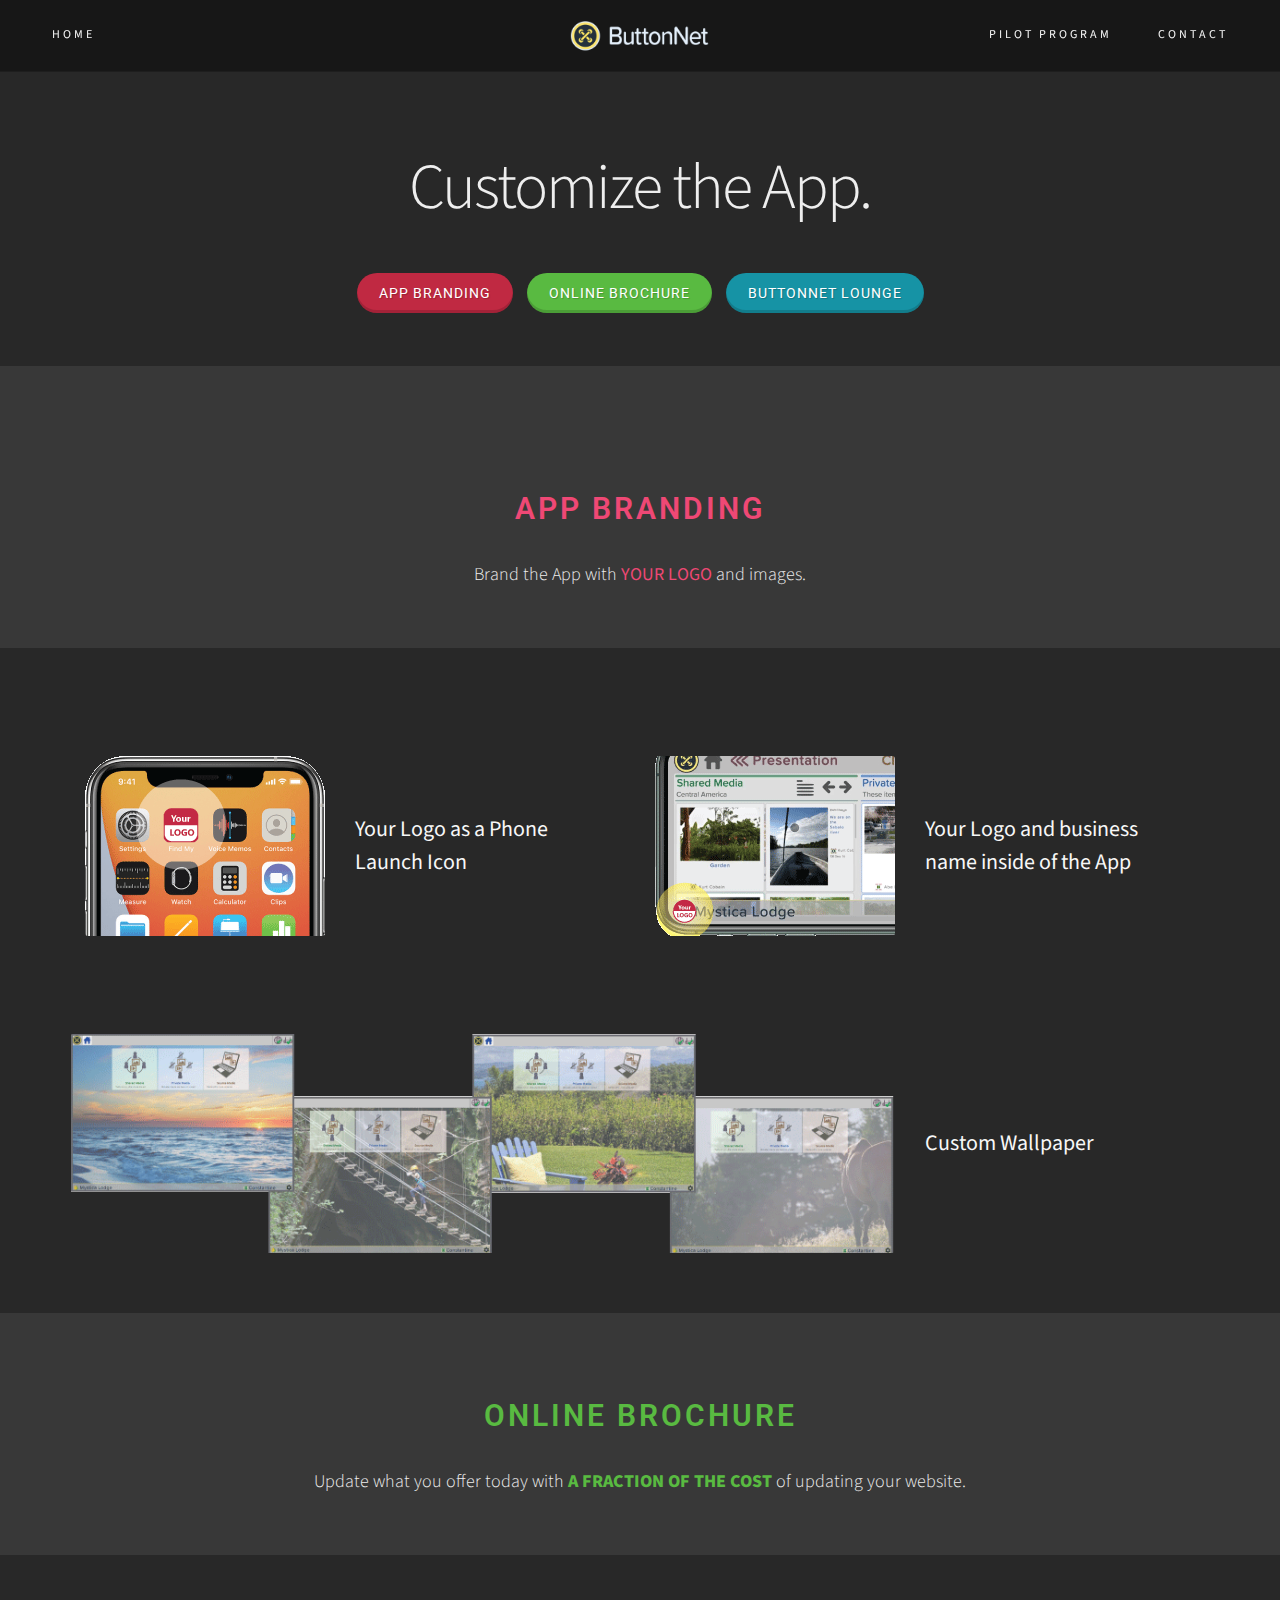
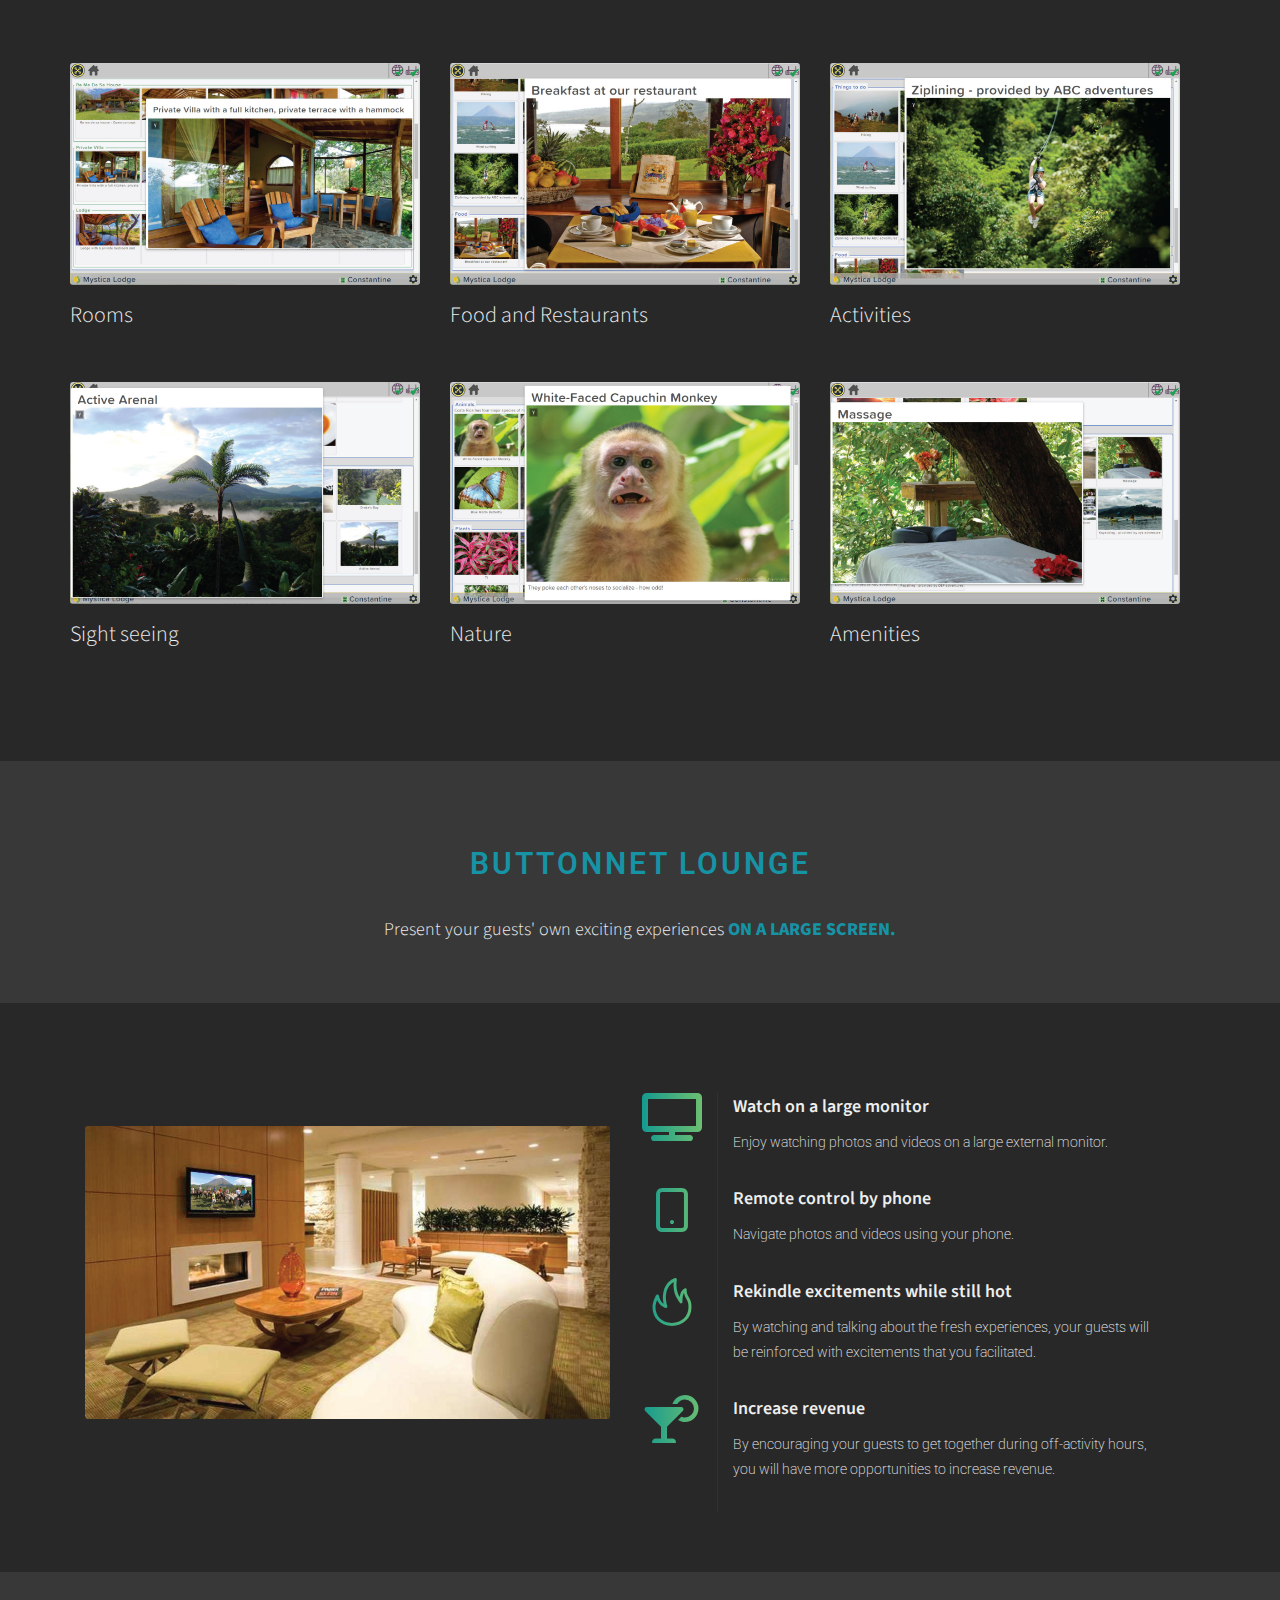
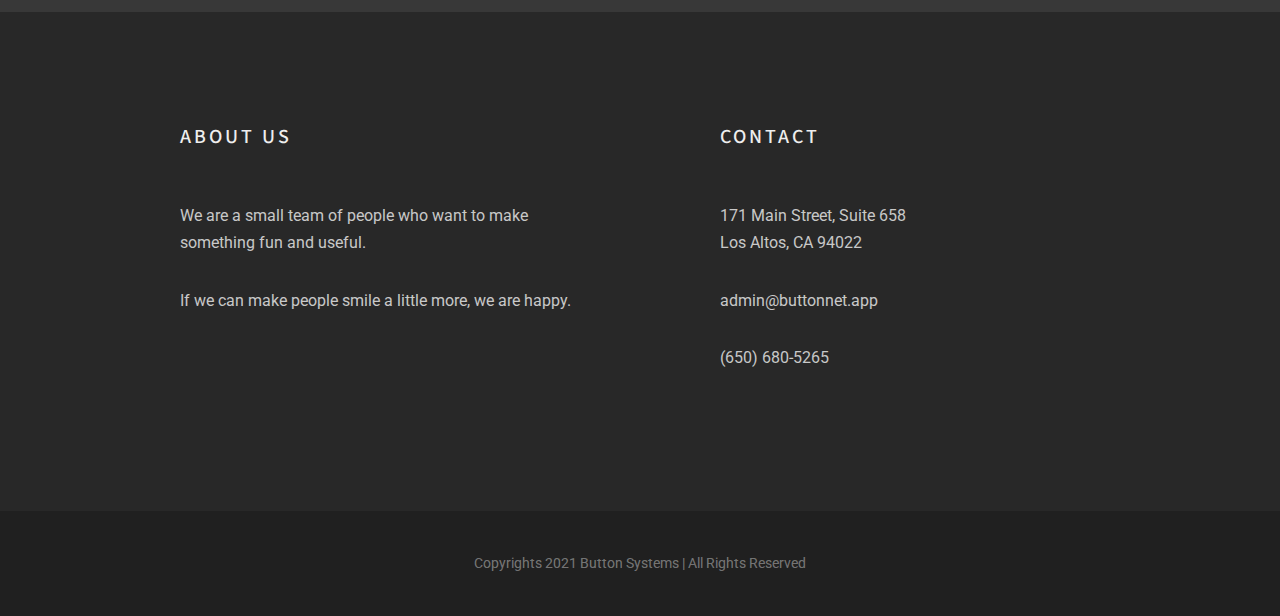
==== custom-app.html @ a9833adb "Facility features" ====
<!DOCTYPE html>
<html dir="ltr" lang="en-US">
<head>

	<meta http-equiv="content-type" content="text/html; charset=utf-8" />
	<meta name="author" content="SemiColonWeb" />

	<!-- Stylesheets
	============================================= -->
	<link href="https://fonts.googleapis.com/css?family=Source+Sans+Pro:300,400,600,700|Roboto:300,400,500,700|Playfair+Display:400,400i,700,700i,900&display=swap" rel="stylesheet" type="text/css" />
	<link rel="stylesheet" href="css/bootstrap.css" type="text/css" />
	<link rel="stylesheet" href="style.css" type="text/css" />
	<link rel="stylesheet" href="css/swiper.css" type="text/css" />

	<!-- One Page Module Specific Stylesheet -->
	<link rel="stylesheet" href="one-page/onepage.css" type="text/css" />
	<!-- / -->

	<link rel="stylesheet" href="css/dark.css" type="text/css" />
	<link rel="stylesheet" href="css/font-icons.css" type="text/css" />
	<link rel="stylesheet" href="one-page/css/et-line.css" type="text/css" />
	<link rel="stylesheet" href="css/animate.css" type="text/css" />
	<link rel="stylesheet" href="css/magnific-popup.css" type="text/css" />

	<link rel="stylesheet" href="css/font-icons.css" type="text/css" />

	<link rel="stylesheet" href="one-page/css/fonts.css" type="text/css" />

	<link rel="stylesheet" href="css/custom.css" type="text/css" />
	<meta name="viewport" content="width=device-width, initial-scale=1" />

	<!-- Document Title
	============================================= -->
	<title>ButtonNet</title>

	<style>
		.play-icon {
			position: relative;
			display: block;
			font-size: 28px;
			width: 60px;
			height: 60px;
			line-height: 62px;
			left: 50%;
			margin-left: -30px;
			border-radius: 50%;
			color: #267DF4 !important;
			background-color: #FFF;
			-webkit-transition: transform .3s ease;
			-o-transition: transform .3s ease;
			transition: transform .3s ease;
		}

		.play-icon i {
			position: relative;
			left: 4px;
		}

		.play-icon:hover {
			-webkit-transform: scale(1.15);
			-ms-transform: scale(1.15);
			-o-transform: scale(1.15);
			transform: scale(1.15);
		}

		body.device-xl .onepage-outdoor-negetive,
		body.device-lg .onepage-outdoor-negetive { margin-top: -300px; }

		@media (min-width: 768px) {
			.text-overlay-title h3 {
				font-size: 22px;
				letter-spacing: 1px;
				font-weight: 600;
			}
		}
	</style>

</head>

<body class="stretched dark">

	<!-- Document Wrapper
	============================================= -->
	<div id="wrapper" class="clearfix">

		<!-- Header
		============================================= -->
		<header id="header" class="full-header transparent-header dark header-size-custom" data-sticky-shrink="false" data-sticky-offset="full" data-sticky-offset-negative="100">
			<div id="header-wrap">
				<div class="container">
					<div class="header-row justify-content-between">

						<!-- Logo
						============================================= -->
						<div id="logo" class="order-lg-2 col-auto px-0 mr-lg-0">
							<a href="#thetop" class="standard-logo" data-dark-logo="one-page/images/buttonflat-short-lite-wider-gap-70h.png"><img src="one-page/images/buttonflat-short-lite-wider-gap-70h.png"  alt="ButtonNet Logo"></a>
							<a href="#thetop" class="retina-logo" data-dark-logo="one-page/images/buttonflat-short-lite-wider-gap-70h.png"><img src="one-page/images/buttonflat-short-lite-wider-gap-70h.png" alt="ButtonNet Logo"></a>
						</div><!-- #logo end -->

						<div id="primary-menu-trigger">
							<svg class="svg-trigger" viewBox="0 0 100 100"><path d="m 30,33 h 40 c 3.722839,0 7.5,3.126468 7.5,8.578427 0,5.451959 -2.727029,8.421573 -7.5,8.421573 h -20"></path><path d="m 30,50 h 40"></path><path d="m 70,67 h -40 c 0,0 -7.5,-0.802118 -7.5,-8.365747 0,-7.563629 7.5,-8.634253 7.5,-8.634253 h 20"></path></svg>
						</div>

						<!-- Primary Navigation
						============================================= -->
						<nav class="primary-menu order-lg-1 col-lg-5 px-0" style="position:inherit;">

							<ul class="one-page-menu menu-container" data-easing="easeInOutExpo" data-speed="1250" data-offset="65">
								<li class="menu-item">
									<a href="./index.html" class="menu-link" data-href="#wrapper"><div>Home</div></a>
								</li>
	<!-- 							<li class="menu-item">
									<a href="#howitworks" class="menu-link" data-href="#section-about"><div>How it works</div></a>
								</li>
								<li class="menu-item">
									<a href="#userexperience" class="menu-link" data-href="#section-userexperience"><div>User Experience</div></a>
								</li> -->
							</ul>

						</nav>

						<nav class="primary-menu order-lg-3 col-lg-5 px-0" style="position:inherit;">

							<ul class="one-page-menu menu-container justify-content-lg-end" data-easing="easeInOutExpo" data-speed="1250" data-offset="65">
	<!-- 							<li class="menu-item">
									<a href="#features" class="menu-link" data-href="#section-services"><div>Features</div></a>
								</li>
								<li class="menu-item">
									<a href="#videos" class="menu-link" data-href="#section-videos"><div>Videos</div></a>
								</li> -->
								<li class="menu-item">
									<a href="./index.html#pilot" class="menu-link" data-href="#pilot"><div>Pilot Program</div></a>
								</li>							
								<li class="menu-item">
									<a href="#contact" class="menu-link" data-href="#footer"><div>Contact</div></a>
								</li>
							</ul>

						</nav><!-- #primary-menu end -->

					</div>
				</div>
			</div>
			<div class="header-wrap-clone"></div>
		</header><!-- #header end -->

		<!-- Slider
		============================================= -->
		<section id="slider" class="slider-element include-header h-auto">

			<div class="section dark m-0 border-0 pb-0 overflow-hidden">

				<div class="container clearfix">
					<div class="topmargin-lg d-none d-lg-block"></div>
					<div class="emphasis-title border-bottom-0 bottommargin-sm center">
						<h1 class="nott font-weight-light">Customize the App.</h1>
					</div>

					<div class="w-100 mb-5 text-center">
						<a href="#section-brand" class="button button-circle button-3d button-red font-weight-normal border-bottom-0 pulse infinite animated" data-class-xs="" data-class-sm="" data-class-md="button-large" data-class-lg="button-large" data-class-xl="button-large">App Branding</a>
						<a href="#section-brochure" class="button button-circle button-3d button-green font-weight-normal border-bottom-0 pulse infinite animated" data-class-xs="" data-class-sm="" data-class-md="button-large" data-class-lg="button-large" data-class-xl="button-large">Online Brochure</a>
						<a href="#section-lounge" class="button button-circle button-3d button-dirtygreen font-weight-normal border-bottom-0 " data-class-xs="" data-class-sm="" data-class-md="button-large" data-class-lg="button-large" data-class-xl="button-large">ButtonNet Lounge</a>

					</div>

					<div class="position-relative" data-height-xl="415" data-height-lg="342" data-height-md="262" data-height-sm="160" data-height-xs="102">
						<img src="one-page/images/priceless.png" style="position: absolute; top: 0; left: 0;" data-animate="fadeInUp" alt="Chrome">
<!-- 						<img src="one-page/images/ipad3.png" style="position: absolute; top: 0; left: 0;" data-animate="fadeInUp" data-delay="300" alt="iPad">
 -->						<img src="one-page/images/iphone.png" style="position: absolute; top: 0; left: 0;" data-animate="fadeInUp"  alt="iPhone">
							<img src="one-page/images/your-logo-on-iphone.png" style="position: absolute; top: 0; left: 0;" data-animate="fadeInUp" data-delay="400" alt="Your Logo">

					</div>
				</div>

			</div>

		</section><!-- #slider end -->

		<!-- Content
		============================================= -->
		<section id="content">
			<div class="content-wrap py-0">

				<div id="section-brand" class="center page-section">



				</div>



				<div id="section-brand2" class="page-section">

					<h2 class="text-center text-uppercase ls3 font-body" style="color:#EF4875">App Branding</h2>
					<h4 class="text-center font-weight-light ">Brand the App with <strong style="color:#EF4875">YOUR LOGO</strong> and images.</h4>
					
					<div class="section mb-0">
						<div class="container clearfix">

							<div class="row posts-md mt-5 col-mb-50 mb-0">

								<div class="entry col-md-6">
									<div class="grid-inner row align-items-center">
										<div class="col-lg-6">
											<div class="entry-image">
												<a href="#"><img src="one-page/images/custom/yourlogo-phone-icon.png" alt="Paris"></a>
											</div>
										</div>
										<div class="col-lg-6 mt-3 mt-lg-0">
											<!-- <span class="before-heading font-normal">Press &amp; Media</span> -->
											<div class="entry-title nott">
												<h3 class="font-weight-normal"><a href="#">Your Logo as a Phone Launch Icon</a></h3>
											</div>
<!-- 											<div class="entry-content">
												<a href="#" class="more-link">Read more <i class="icon-angle-right"></i></a>
											</div> -->
										</div>
									</div>
								</div>

								<div class="entry col-md-6">
									<div class="grid-inner row align-items-center">
										<div class="col-lg-6">
											<div class="entry-image">
												<a href="#"><img src="one-page/images/custom/your-logo.png" alt="Paris"></a>
											</div>
										</div>
										<div class="col-lg-6 mt-3 mt-lg-0">
											<!-- <span class="before-heading font-normal">Inside Scoops</span> -->
											<div class="entry-title nott">
												<h3 class="font-weight-normal"><a href="#">Your Logo and business name inside of the App</a></h3>
											</div>
<!-- 											<div class="entry-content">
												<a href="#" class="more-link">Read more <i class="icon-angle-right"></i></a>
											</div> -->
										</div>
									</div>
								</div>
							</div>

							<div class="row posts-md mt-5 col-mb-50 mb-0">
								
									<div class="grid-inner row align-items-center">
										<div class="col-lg-9">
											<div class="entry-image">
												<a href="#"><img src="one-page/images/custom/wallpaper4.png" alt="Paris"></a>
											</div>
										</div>
										<div class="col-lg-3 mt-3 mt-lg-0">
											<!-- <span class="before-heading font-normal">Video Blog</span> -->
											<div class="entry-title nott">
												<h3 class="font-weight-normal"><a href="#">Custom Wallpaper</a></h3>
											</div>
<!-- 											<div class="entry-content">
												<a href="#" class="more-link">Read more <i class="icon-angle-right"></i></a>
											</div> -->
										</div>
									</div>
								


							</div>

						</div>
					</div>


				</div>

				<div id="section-brochure" class="page-section">

					<h2 class="text-center text-uppercase ls3 font-body " style="color:rgb(89,186,65)" >Online Brochure</h2>

					<h4 class="text-center font-weight-light ">Update what you offer today with <strong  style="color:rgb(89,186,65); font-weight:800" class="text-uppercase "> a fraction of the cost</strong> of updating your website.</h4>

					<div class="section mb-0">
						<div class="container clearfix">

							<div class="row posts-md mt-5 col-mb-50 mb-0">

								<div class="entry col-md-4">
									<div class="grid-inner row align-items-center">
											<div class="entry-image">
												<a href="#"><img src="one-page/images/online-brochure/room1.jpg" alt="Rooms"></a>
												
											</div>
											<div class="entry-title nott ">
												<h3 class="font-weight-light text-center">Rooms</h3>
											</div>											

									</div>
								</div>

								<div class="entry col-md-4">
									<div class="grid-inner row align-items-center">
											<div class="entry-image">
												<a href="#"><img src="one-page/images/online-brochure/food.jpg" alt="Food"></a>
											</div>
											<div class="entry-title nott">
												<h3 class="font-weight-light text-center">Food and Restaurants</h3>
											</div>

									</div>
								</div>

								<div class="entry col-md-4">
									<div class="grid-inner row align-items-center">
											<div class="entry-image">
												<a href="#"><img src="one-page/images/online-brochure/zipline.jpg" alt="Zipline"></a>
											</div>
											<div class="entry-title nott">
												<h3 class="font-weight-light text-center">Activities</h3>
											</div>

									</div>
								</div>
								
								<div class="entry col-md-4">
									<div class="grid-inner row align-items-center">
											<div class="entry-image">
												<a href="#"><img src="one-page/images/online-brochure/arenal.jpg" alt="Arenal"></a>
											</div>
											<div class="entry-title nott">
												<h3 class="font-weight-light text-center">Sight seeing</h3>
											</div>

									</div>
								</div>
								
								<div class="entry col-md-4">
									<div class="grid-inner row align-items-center">
											<div class="entry-image">
												<a href="#"><img src="one-page/images/online-brochure/monkey.jpg" alt="Monkey"></a>
											</div>
											<div class="entry-title nott">
												<h3 class="font-weight-light text-center">Nature</h3>
											</div>

									</div>
								</div>
								
								<div class="entry col-md-4">
									<div class="grid-inner row align-items-center">
											<div class="entry-image">
												<a href="#"><img src="one-page/images/online-brochure/amenities.jpg" alt="Amenities"></a>
											</div>
											<div class="entry-title nott">
												<h3 class="font-weight-light text-center">Amenities</h3>
											</div>

									</div>
								</div>
							</div>

						</div>
					</div>


				</div>
				
				
				<div id="section-lounge" class="page-section">

					<h2 class="text-center text-uppercase ls3 font-body " style="color:#1693A5" >ButtonNet Lounge</h2>

					<h4 class="text-center font-weight-light ">Present your guests' own exciting experiences <strong  style="color:#1693A5; font-weight:800" class="text-uppercase "> on a large screen.</strong></h4>

					<div class="section mb-0">
						<div class="container clearfix">
						
						
							<div class="grid-inner row align-items-center">

								<div class="col-lg-6">
									<div class="entry-image">
										<a href="#"><img src="one-page/images/hotel-lounge-big-tv.jpg" alt="Lounge"></a>
									</div>
								</div>

								<div class="col-lg-6 mt-3 mt-lg-0">
									
									<div class="entry-content">

									
									<div class="row align-items-stretch grid-border clearfix">
										<div class="col-2">
											<div class="feature-box fbox-center fbox-dark fbox-plain">
												<div class="fbox-icon">
													<i class="icon-tv op-gradient-icon"></i>
												</div>
											</div>	
										</div>
										<div class="col-10 font-weight-light"  style=" text-align:left;" >											
											<h4 style="margin-bottom:10px;" >Watch on a large monitor</h4>
											<p style="font-weight:200; font-size:14px;" >Enjoy watching photos and videos on a large external monitor.</p>
										</div>
									</div>
									
									<div class="row align-items-stretch grid-border clearfix">
										<div class="col-2">
											<div class="feature-box fbox-center fbox-dark fbox-plain">
												<div class="fbox-icon">
													<i class="icon-line-smartphone op-gradient-icon"></i>
												</div>
											</div>	
										</div>
										<div class="col-10 font-weight-light"  style=" text-align:left;" >											
											<h4 style="margin-bottom:10px;" >Remote control by phone</h4>
											<p style="font-weight:200; font-size:14px;" >Navigate photos and videos using your phone.</p>
										</div>
									</div>
									
									<div class="row align-items-stretch grid-border clearfix">
											<div class="col-2">
												<div class="feature-box fbox-center fbox-dark fbox-plain">
													<div class="fbox-icon">
														<i class="icon-line2-fire op-gradient-icon"></i>
													</div>
												</div>	
											</div>
											<div class="col-10 font-weight-light"  style=" text-align:left;" >											
													<h4 style="margin-bottom:10px;" >Rekindle excitements while still hot</h4>
													<p style="font-weight:200; font-size:14px;" >By watching and talking about the fresh experiences, your guests will be reinforced with excitements that you facilitated.</p>
											</div>
									</div>	
									
									<div class="row align-items-stretch grid-border clearfix">
										<div class="col-2">
											<div class="feature-box fbox-center fbox-dark fbox-plain">
												<div class="fbox-icon">
													<i class="icon-cocktail op-gradient-icon"></i>
												</div>
											</div>	
										</div>
										<div class="col-10 font-weight-light"  style=" text-align:left;" >											
											<h4 style="margin-bottom:10px;" >Increase revenue</h4>
											<p style="font-weight:200; font-size:14px;" >By encouraging your guests to get together during off-activity hours, you will have more opportunities to increase revenue. </p>
										</div>
									</div>
						

									</div>									
								
								</div>
										

										
							</div>
																		

						</div>
					</div>


				</div>


			</div>
		</section><!-- #content end -->

		<!-- Footer
		============================================= -->
		
		<a name="contact"></a>	
	
		<footer id="footer" class="dark border-0">

			<div class="container">
				<div class="footer-widgets-wrap" style="padding-left:80px; padding-right:80px;">

					<div class="row mx-auto clearfix">

						<div class="col-md-6" style="padding-right:60px;"  >

							<div class="widget clearfix">
								<h4 class="thick"  >About us</h4>
								<p>We are a small team of people who want to make something fun and useful.</p>
								<p>If we can make people smile a little more, we are happy.</p>

							</div>

						</div>


						<div class="col-md-6" style="padding-left:80px;"  >

							<div class="widget clearfix">
								<h4 class="thick" >Contact</h4>

								<p >171 Main Street, Suite 658<br>Los Altos, CA 94022</p>
								<p >admin@buttonnet.app</p>
								<p >(650) 680-5265</p>
								
							</div>

						</div>

					</div>

				</div>
			</div>

			<div id="copyrights">
				<div class="container center clearfix">
					Copyrights 2021 Button Systems | All Rights Reserved
				</div>
			</div>

		</footer><!-- #footer end -->

	</div><!-- #wrapper end -->

	<!-- Go To Top
	============================================= -->
	<div id="gotoTop" class="icon-angle-up"></div>

	<!-- JavaScripts
	============================================= -->
	<script src="js/jquery.js"></script>

	<!-- Footer Scripts
	============================================= -->
	<script src="js/functions.js"></script>
	<script src="js/pecial-features.js"></script>
  <script type="text/javascript">
    // window.videoPlayer0             = new InView("colored-lights");
    // window.videoExpander0           = new Rejigger3Columns("piglets",0);
    // window.videoExpander1           = new Rejigger3Columns("piglets",1);
    // window.videoExpander1           = new Rejigger3Columns("piglets",2);
    // window.videobaiter              = new Baiter("colored-lights","two-minute-tale","upsell",["upsell1","upsell2"]);
  </script>

</body>
</html>
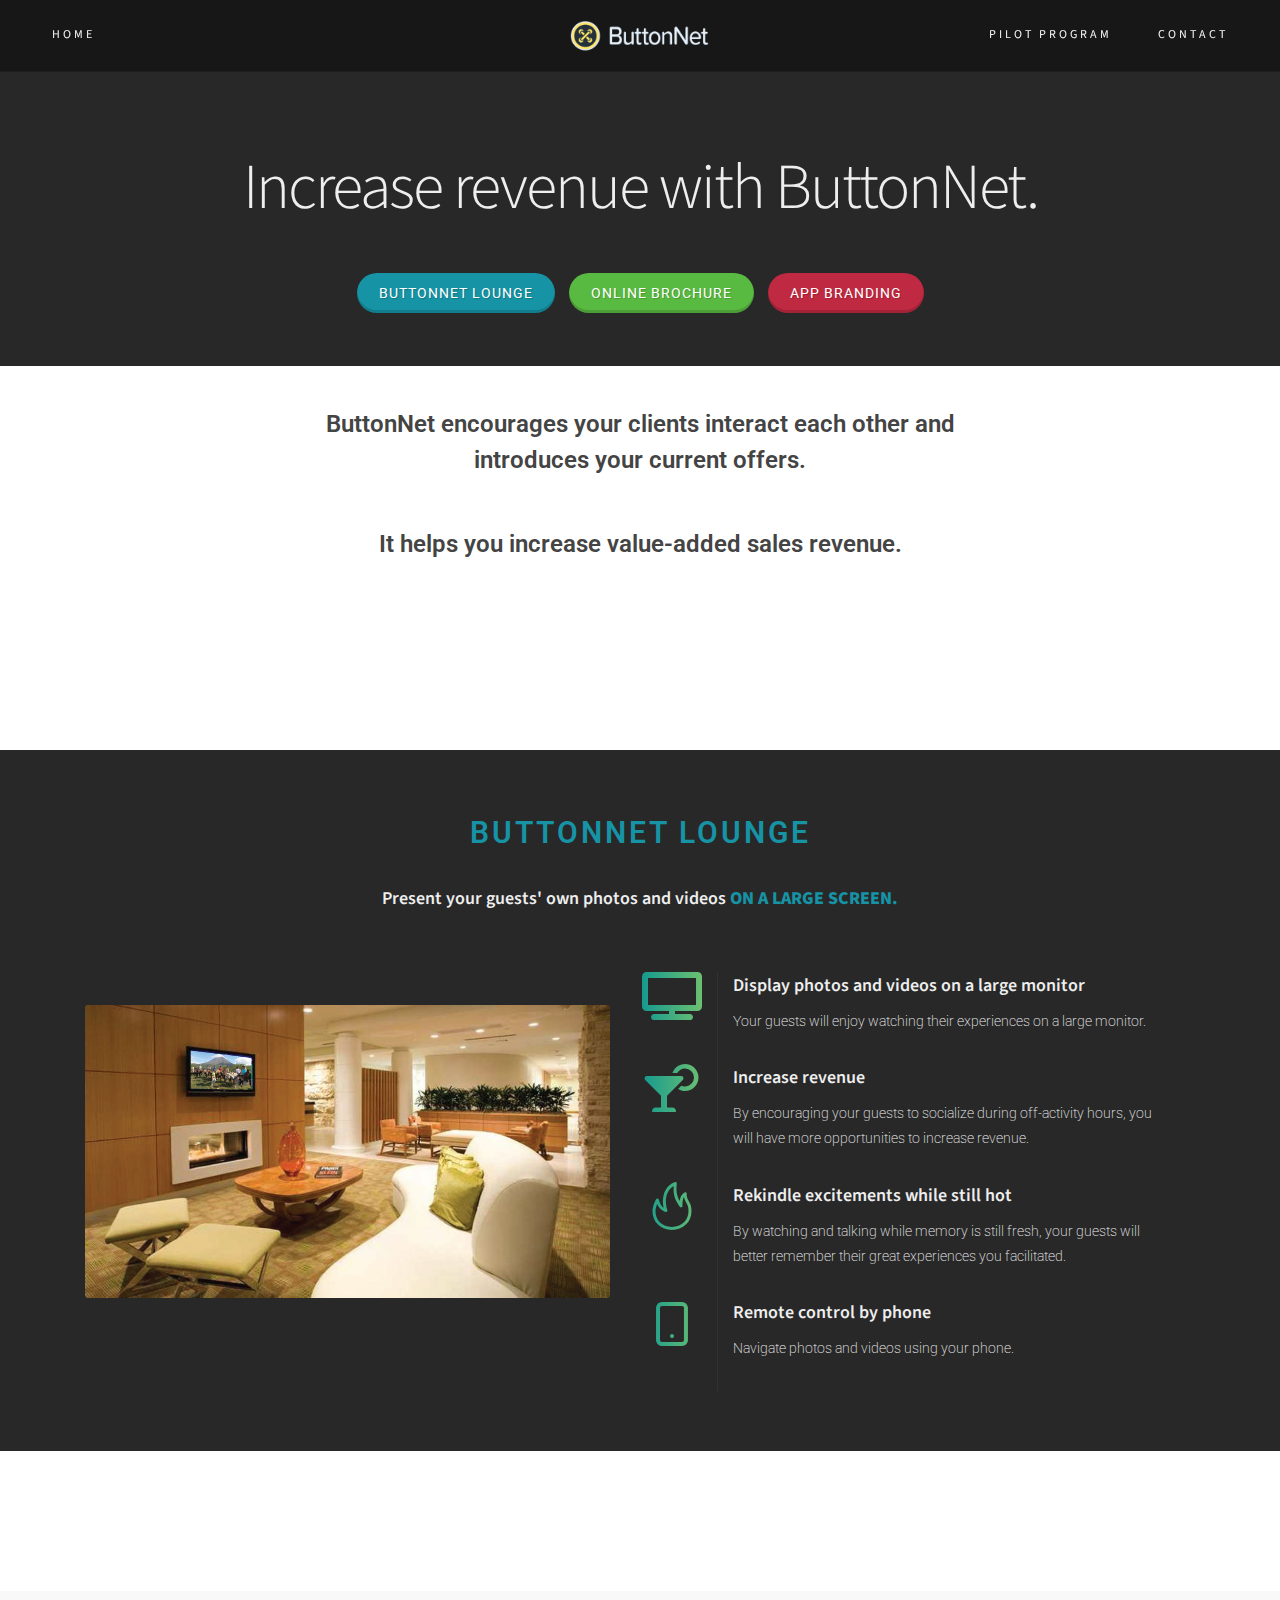
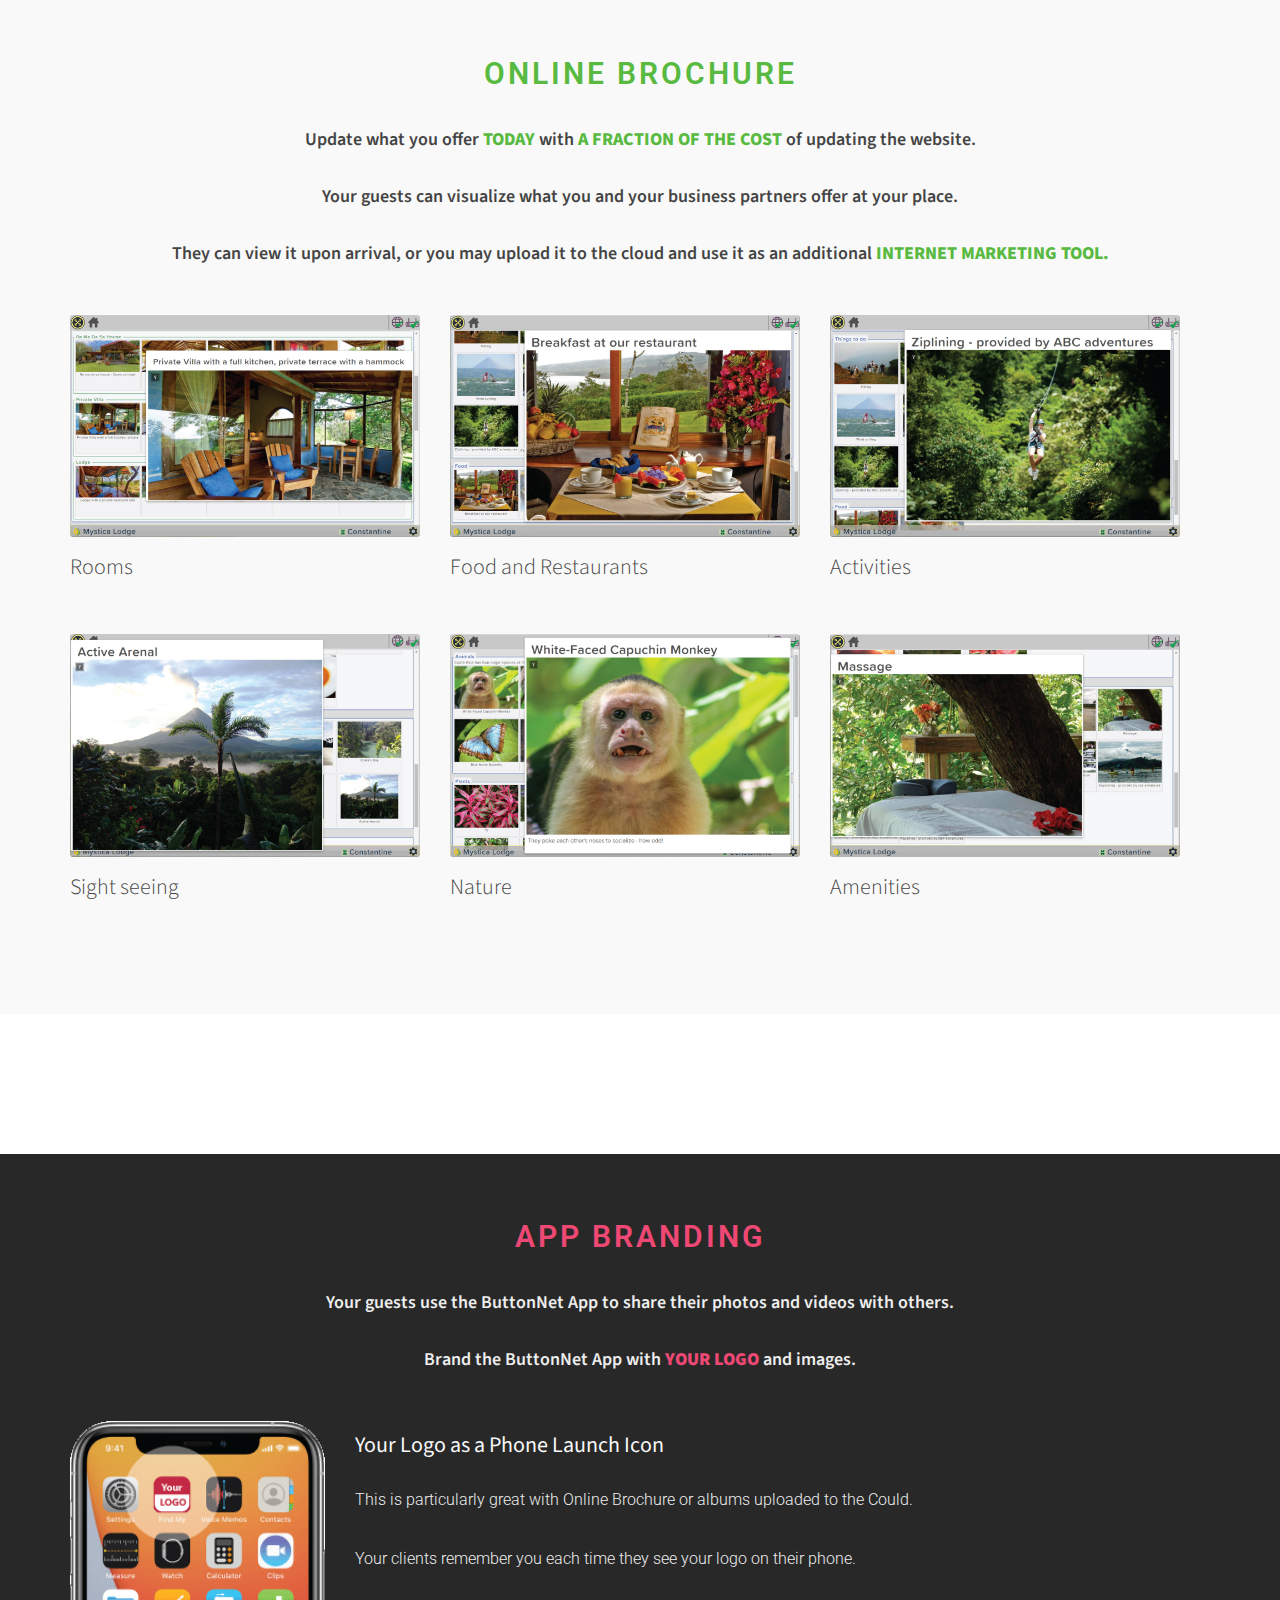
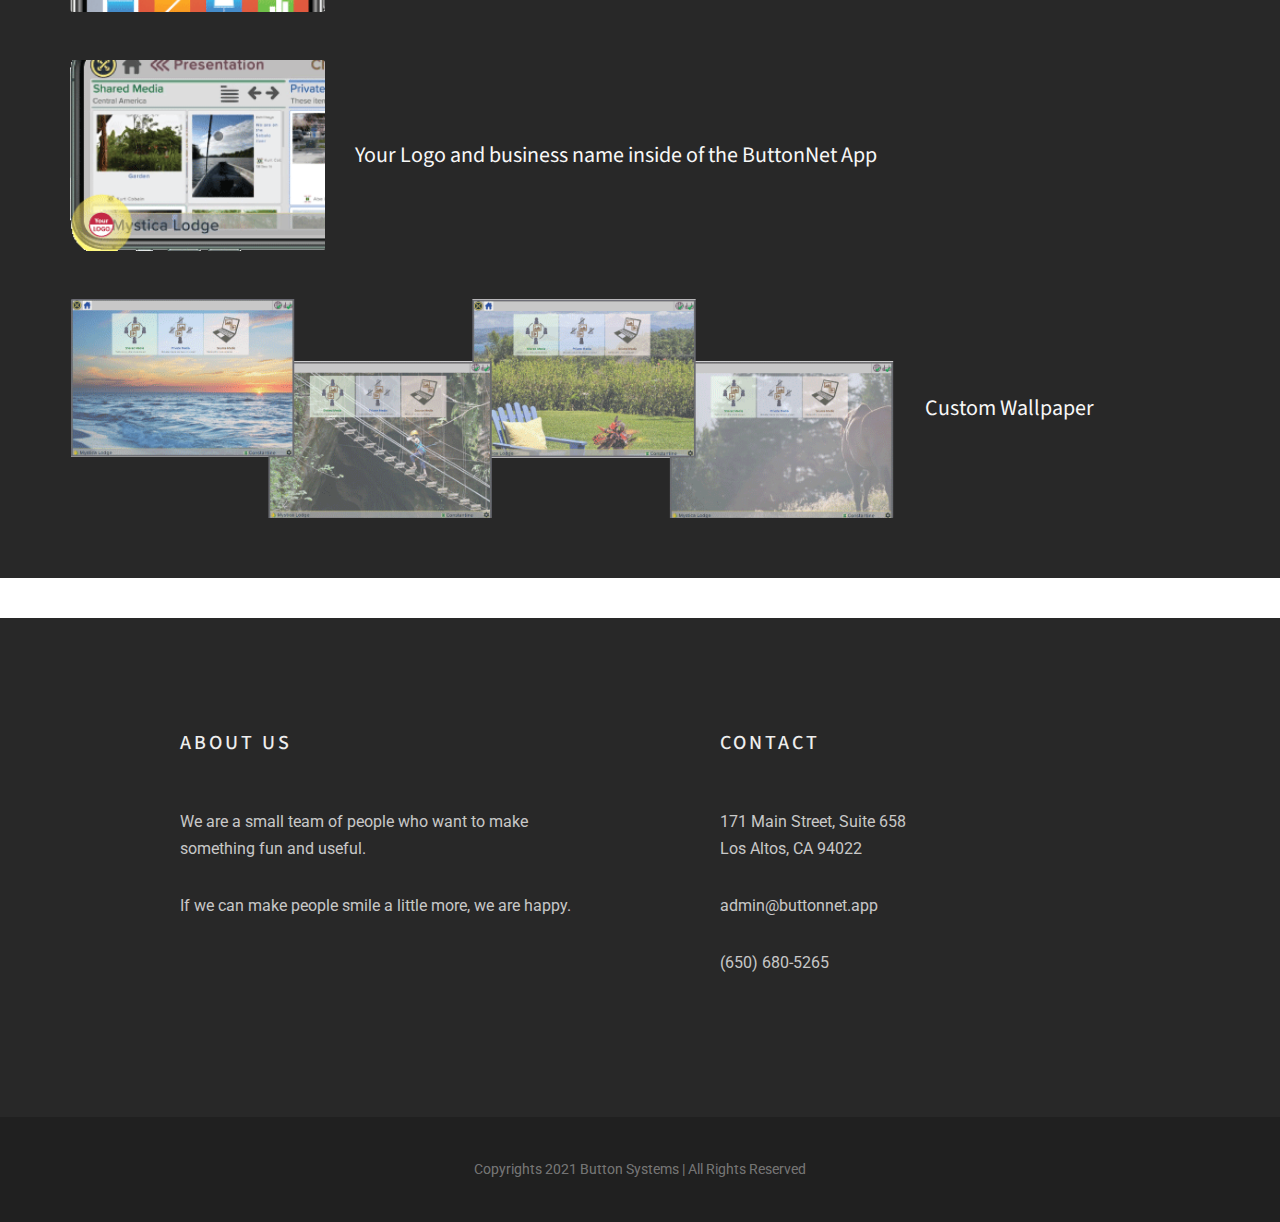
==== commit bed0436a: "Updated the custom-app page" ====
--- a/custom-app.html
+++ b/custom-app.html
@@ -1,7 +1,8 @@
 <!DOCTYPE html>
 <html dir="ltr" lang="en-US">
 <head>
-
+	<link rel="icon" href="favicon.ico" type="image/x-icon" />
+	
 	<meta http-equiv="content-type" content="text/html; charset=utf-8" />
 	<meta name="author" content="SemiColonWeb" />
 
@@ -77,7 +78,7 @@
 
 </head>
 
-<body class="stretched dark">
+<body class="stretched">
 
 	<!-- Document Wrapper
 	============================================= -->
@@ -153,16 +154,14 @@
 				<div class="container clearfix">
 					<div class="topmargin-lg d-none d-lg-block"></div>
 					<div class="emphasis-title border-bottom-0 bottommargin-sm center">
-						<h1 class="nott font-weight-light">Customize the App.</h1>
-					</div>
-
+						<h1 class="nott font-weight-light">Increase revenue with ButtonNet.</h1>
+					</div>
 					<div class="w-100 mb-5 text-center">
+						<a href="#section-lounge" class="button button-circle button-3d button-dirtygreen font-weight-normal border-bottom-0 " data-class-xs="" data-class-sm="" data-class-md="button-large" data-class-lg="button-large" data-class-xl="button-large">ButtonNet Lounge</a>					
+						<a href="#section-brochure" class="button button-circle button-3d button-green font-weight-normal border-bottom-0 pulse infinite animated" data-class-xs="" data-class-sm="" data-class-md="button-large" data-class-lg="button-large" data-class-xl="button-large">Online Brochure</a>
+
 						<a href="#section-brand" class="button button-circle button-3d button-red font-weight-normal border-bottom-0 pulse infinite animated" data-class-xs="" data-class-sm="" data-class-md="button-large" data-class-lg="button-large" data-class-xl="button-large">App Branding</a>
-						<a href="#section-brochure" class="button button-circle button-3d button-green font-weight-normal border-bottom-0 pulse infinite animated" data-class-xs="" data-class-sm="" data-class-md="button-large" data-class-lg="button-large" data-class-xl="button-large">Online Brochure</a>
-						<a href="#section-lounge" class="button button-circle button-3d button-dirtygreen font-weight-normal border-bottom-0 " data-class-xs="" data-class-sm="" data-class-md="button-large" data-class-lg="button-large" data-class-xl="button-large">ButtonNet Lounge</a>
-
-					</div>
-
+					</div>
 					<div class="position-relative" data-height-xl="415" data-height-lg="342" data-height-md="262" data-height-sm="160" data-height-xs="102">
 						<img src="one-page/images/priceless.png" style="position: absolute; top: 0; left: 0;" data-animate="fadeInUp" alt="Chrome">
 <!-- 						<img src="one-page/images/ipad3.png" style="position: absolute; top: 0; left: 0;" data-animate="fadeInUp" data-delay="300" alt="iPad">
@@ -180,192 +179,101 @@
 		============================================= -->
 		<section id="content">
 			<div class="content-wrap py-0">
-
-				<div id="section-brand" class="center page-section">
-
-
-
-				</div>
-
-
-
-				<div id="section-brand2" class="page-section">
-
-					<h2 class="text-center text-uppercase ls3 font-body" style="color:#EF4875">App Branding</h2>
-					<h4 class="text-center font-weight-light ">Brand the App with <strong style="color:#EF4875">YOUR LOGO</strong> and images.</h4>
-					
+			
+				<div id="section-about" class="center page-section">
+
+					<div class="container clearfix">
+
+						<h3 class="mx-auto bottommargin font-body" style="max-width: 700px; ">ButtonNet encourages your clients interact each other and introduces your current offers.</h3>
+						<h3 class="mx-auto bottommargin font-body" style="max-width: 700px; ">It helps you increase value-added sales revenue.</h3>
+
+
+					</div>
+
+				</div>
+				
+<!-- 				<div id="section-services" class="page-section pt-0">
+
+					<div class="row align-items-stretch">
+
+						<div class="col-lg-4 d-none d-md-block" style="background: url('images/services/main-bg.jpg') center center no-repeat; background-size: cover;"></div>
+						<div class="col-lg-8">
+							<div class="row align-items-stretch grid-border clearfix">
+								<div class="col-lg-4 col-md-6 col-padding">
+									<div class="feature-box fbox-center fbox-dark fbox-plain">
+										<div class="fbox-icon">
+											<a href="#"><i class="icon-et-mobile op-gradient-icon"></i></a>
+										</div>
+										<div class="fbox-content fbox-content-sm">
+											<h3>Responsive Framework</h3>
+										</div>
+									</div>
+								</div>
+								<div class="col-lg-4 col-md-6 col-padding">
+									<div class="feature-box fbox-center fbox-dark fbox-plain">
+										<div class="fbox-icon">
+											<a href="#"><i class="icon-et-presentation op-gradient-icon"></i></a>
+										</div>
+										<div class="fbox-content fbox-content-sm">
+											<h3>Beautifully Presented</h3>
+										</div>
+									</div>
+								</div>
+								<div class="col-lg-4 col-md-6 col-padding">
+									<div class="feature-box fbox-center fbox-dark fbox-plain">
+										<div class="fbox-icon">
+											<a href="#"><i class="icon-et-puzzle op-gradient-icon"></i></a>
+										</div>
+										<div class="fbox-content fbox-content-sm">
+											<h3>Extensively Extendable</h3>
+										</div>
+									</div>
+								</div>
+								<div class="col-lg-4 col-md-6 col-padding">
+									<div class="feature-box fbox-center fbox-dark fbox-plain">
+										<div class="fbox-icon">
+											<a href="#"><i class="icon-et-gears op-gradient-icon"></i></a>
+										</div>
+										<div class="fbox-content fbox-content-sm">
+											<h3>Powerfully Customizable</h3>
+										</div>
+									</div>
+								</div>
+								<div class="col-lg-4 col-md-6 col-padding">
+									<div class="feature-box fbox-center fbox-dark fbox-plain">
+										<div class="fbox-icon">
+											<a href="#"><i class="icon-et-genius op-gradient-icon"></i></a>
+										</div>
+										<div class="fbox-content fbox-content-sm">
+											<h3>Geniusly Transformable</h3>
+										</div>
+									</div>
+								</div>
+								<div class="col-lg-4 col-md-6 col-padding">
+									<div class="feature-box fbox-center fbox-dark fbox-plain">
+										<div class="fbox-icon">
+											<a href="#"><i class="icon-et-hotairballoon op-gradient-icon"></i></a>
+										</div>
+										<div class="fbox-content fbox-content-sm">
+											<h3>Industrial Support</h3>
+										</div>
+									</div>
+								</div>
+							</div>
+						</div>
+
+					</div>
+
+
+				</div> -->
+				
+				<div id="section-lounge" class="page-section dark">
 					<div class="section mb-0">
-						<div class="container clearfix">
-
-							<div class="row posts-md mt-5 col-mb-50 mb-0">
-
-								<div class="entry col-md-6">
-									<div class="grid-inner row align-items-center">
-										<div class="col-lg-6">
-											<div class="entry-image">
-												<a href="#"><img src="one-page/images/custom/yourlogo-phone-icon.png" alt="Paris"></a>
-											</div>
-										</div>
-										<div class="col-lg-6 mt-3 mt-lg-0">
-											<!-- <span class="before-heading font-normal">Press &amp; Media</span> -->
-											<div class="entry-title nott">
-												<h3 class="font-weight-normal"><a href="#">Your Logo as a Phone Launch Icon</a></h3>
-											</div>
-<!-- 											<div class="entry-content">
-												<a href="#" class="more-link">Read more <i class="icon-angle-right"></i></a>
-											</div> -->
-										</div>
-									</div>
-								</div>
-
-								<div class="entry col-md-6">
-									<div class="grid-inner row align-items-center">
-										<div class="col-lg-6">
-											<div class="entry-image">
-												<a href="#"><img src="one-page/images/custom/your-logo.png" alt="Paris"></a>
-											</div>
-										</div>
-										<div class="col-lg-6 mt-3 mt-lg-0">
-											<!-- <span class="before-heading font-normal">Inside Scoops</span> -->
-											<div class="entry-title nott">
-												<h3 class="font-weight-normal"><a href="#">Your Logo and business name inside of the App</a></h3>
-											</div>
-<!-- 											<div class="entry-content">
-												<a href="#" class="more-link">Read more <i class="icon-angle-right"></i></a>
-											</div> -->
-										</div>
-									</div>
-								</div>
-							</div>
-
-							<div class="row posts-md mt-5 col-mb-50 mb-0">
-								
-									<div class="grid-inner row align-items-center">
-										<div class="col-lg-9">
-											<div class="entry-image">
-												<a href="#"><img src="one-page/images/custom/wallpaper4.png" alt="Paris"></a>
-											</div>
-										</div>
-										<div class="col-lg-3 mt-3 mt-lg-0">
-											<!-- <span class="before-heading font-normal">Video Blog</span> -->
-											<div class="entry-title nott">
-												<h3 class="font-weight-normal"><a href="#">Custom Wallpaper</a></h3>
-											</div>
-<!-- 											<div class="entry-content">
-												<a href="#" class="more-link">Read more <i class="icon-angle-right"></i></a>
-											</div> -->
-										</div>
-									</div>
-								
-
-
-							</div>
-
-						</div>
-					</div>
-
-
-				</div>
-
-				<div id="section-brochure" class="page-section">
-
-					<h2 class="text-center text-uppercase ls3 font-body " style="color:rgb(89,186,65)" >Online Brochure</h2>
-
-					<h4 class="text-center font-weight-light ">Update what you offer today with <strong  style="color:rgb(89,186,65); font-weight:800" class="text-uppercase "> a fraction of the cost</strong> of updating your website.</h4>
-
-					<div class="section mb-0">
-						<div class="container clearfix">
-
-							<div class="row posts-md mt-5 col-mb-50 mb-0">
-
-								<div class="entry col-md-4">
-									<div class="grid-inner row align-items-center">
-											<div class="entry-image">
-												<a href="#"><img src="one-page/images/online-brochure/room1.jpg" alt="Rooms"></a>
-												
-											</div>
-											<div class="entry-title nott ">
-												<h3 class="font-weight-light text-center">Rooms</h3>
-											</div>											
-
-									</div>
-								</div>
-
-								<div class="entry col-md-4">
-									<div class="grid-inner row align-items-center">
-											<div class="entry-image">
-												<a href="#"><img src="one-page/images/online-brochure/food.jpg" alt="Food"></a>
-											</div>
-											<div class="entry-title nott">
-												<h3 class="font-weight-light text-center">Food and Restaurants</h3>
-											</div>
-
-									</div>
-								</div>
-
-								<div class="entry col-md-4">
-									<div class="grid-inner row align-items-center">
-											<div class="entry-image">
-												<a href="#"><img src="one-page/images/online-brochure/zipline.jpg" alt="Zipline"></a>
-											</div>
-											<div class="entry-title nott">
-												<h3 class="font-weight-light text-center">Activities</h3>
-											</div>
-
-									</div>
-								</div>
-								
-								<div class="entry col-md-4">
-									<div class="grid-inner row align-items-center">
-											<div class="entry-image">
-												<a href="#"><img src="one-page/images/online-brochure/arenal.jpg" alt="Arenal"></a>
-											</div>
-											<div class="entry-title nott">
-												<h3 class="font-weight-light text-center">Sight seeing</h3>
-											</div>
-
-									</div>
-								</div>
-								
-								<div class="entry col-md-4">
-									<div class="grid-inner row align-items-center">
-											<div class="entry-image">
-												<a href="#"><img src="one-page/images/online-brochure/monkey.jpg" alt="Monkey"></a>
-											</div>
-											<div class="entry-title nott">
-												<h3 class="font-weight-light text-center">Nature</h3>
-											</div>
-
-									</div>
-								</div>
-								
-								<div class="entry col-md-4">
-									<div class="grid-inner row align-items-center">
-											<div class="entry-image">
-												<a href="#"><img src="one-page/images/online-brochure/amenities.jpg" alt="Amenities"></a>
-											</div>
-											<div class="entry-title nott">
-												<h3 class="font-weight-light text-center">Amenities</h3>
-											</div>
-
-									</div>
-								</div>
-							</div>
-
-						</div>
-					</div>
-
-
-				</div>
-				
-				
-				<div id="section-lounge" class="page-section">
-
 					<h2 class="text-center text-uppercase ls3 font-body " style="color:#1693A5" >ButtonNet Lounge</h2>
 
-					<h4 class="text-center font-weight-light ">Present your guests' own exciting experiences <strong  style="color:#1693A5; font-weight:800" class="text-uppercase "> on a large screen.</strong></h4>
-
-					<div class="section mb-0">
+					<h4 class="text-center ">Present your guests' own photos and videos <strong  style="color:#1693A5; font-weight:800" class="text-uppercase "> on a large screen.</strong></h4>
+
+
 						<div class="container clearfix">
 						
 						
@@ -373,7 +281,7 @@
 
 								<div class="col-lg-6">
 									<div class="entry-image">
-										<a href="#"><img src="one-page/images/hotel-lounge-big-tv.jpg" alt="Lounge"></a>
+										<img src="one-page/images/hotel-lounge-big-tv.jpg" alt="ButtonNet Lounge">
 									</div>
 								</div>
 
@@ -391,10 +299,37 @@
 											</div>	
 										</div>
 										<div class="col-10 font-weight-light"  style=" text-align:left;" >											
-											<h4 style="margin-bottom:10px;" >Watch on a large monitor</h4>
-											<p style="font-weight:200; font-size:14px;" >Enjoy watching photos and videos on a large external monitor.</p>
-										</div>
-									</div>
+											<h4 style="margin-bottom:10px;" >Display photos and videos on a large monitor</h4>
+											<p style="font-weight:200; font-size:14px;" >Your guests will enjoy watching their experiences on a large monitor.</p>
+										</div>
+									</div>
+									<div class="row align-items-stretch grid-border clearfix">
+										<div class="col-2">
+											<div class="feature-box fbox-center fbox-dark fbox-plain">
+												<div class="fbox-icon">
+													<i class="icon-cocktail op-gradient-icon"></i>
+												</div>
+											</div>	
+										</div>
+										<div class="col-10 font-weight-light"  style=" text-align:left;" >											
+											<h4 style="margin-bottom:10px;" >Increase revenue</h4>
+											<p style="font-weight:200; font-size:14px;" >By encouraging your guests to socialize during off-activity hours, you will have more opportunities to increase revenue. </p>
+										</div>
+									</div>									
+									
+									<div class="row align-items-stretch grid-border clearfix">
+											<div class="col-2">
+												<div class="feature-box fbox-center fbox-dark fbox-plain">
+													<div class="fbox-icon">
+														<i class="icon-line2-fire op-gradient-icon"></i>
+													</div>
+												</div>	
+											</div>
+											<div class="col-10 font-weight-light"  style=" text-align:left;" >											
+													<h4 style="margin-bottom:10px;" >Rekindle excitements while still hot</h4>
+													<p style="font-weight:200; font-size:14px;" >By watching and talking while memory is still fresh, your guests will better remember their great experiences you facilitated.</p>
+											</div>
+									</div>	
 									
 									<div class="row align-items-stretch grid-border clearfix">
 										<div class="col-2">
@@ -409,34 +344,7 @@
 											<p style="font-weight:200; font-size:14px;" >Navigate photos and videos using your phone.</p>
 										</div>
 									</div>
-									
-									<div class="row align-items-stretch grid-border clearfix">
-											<div class="col-2">
-												<div class="feature-box fbox-center fbox-dark fbox-plain">
-													<div class="fbox-icon">
-														<i class="icon-line2-fire op-gradient-icon"></i>
-													</div>
-												</div>	
-											</div>
-											<div class="col-10 font-weight-light"  style=" text-align:left;" >											
-													<h4 style="margin-bottom:10px;" >Rekindle excitements while still hot</h4>
-													<p style="font-weight:200; font-size:14px;" >By watching and talking about the fresh experiences, your guests will be reinforced with excitements that you facilitated.</p>
-											</div>
-									</div>	
-									
-									<div class="row align-items-stretch grid-border clearfix">
-										<div class="col-2">
-											<div class="feature-box fbox-center fbox-dark fbox-plain">
-												<div class="fbox-icon">
-													<i class="icon-cocktail op-gradient-icon"></i>
-												</div>
-											</div>	
-										</div>
-										<div class="col-10 font-weight-light"  style=" text-align:left;" >											
-											<h4 style="margin-bottom:10px;" >Increase revenue</h4>
-											<p style="font-weight:200; font-size:14px;" >By encouraging your guests to get together during off-activity hours, you will have more opportunities to increase revenue. </p>
-										</div>
-									</div>
+
 						
 
 									</div>									
@@ -453,6 +361,186 @@
 
 
 				</div>
+
+				<div id="section-brochure" class="page-section">
+					<div class="section mb-0">
+					<h2 class="text-center text-uppercase ls3 font-body " style="color:rgb(89,186,65)" >Online Brochure</h2>
+
+					<h4 class="text-center  ">Update what you offer <strong  style="color:rgb(89,186,65); font-weight:800" class="text-uppercase ">TODAY</strong> with <strong  style="color:rgb(89,186,65); font-weight:800" class="text-uppercase "> a fraction of the cost</strong> of updating the website.</h4>
+					<h4 class="text-center "> Your guests can visualize what you and your business partners offer at your place.</h4>					
+					<h4 class="text-center ">They can view it upon arrival, or you may upload it to the cloud and use it as an additional <strong  style="color:rgb(89,186,65); font-weight:800" class="text-uppercase "> Internet Marketing Tool. </strong></h4>
+
+
+
+						<div class="container clearfix">
+
+							<div class="row posts-md mt-5 col-mb-50 mb-0">
+
+								<div class="entry col-md-4">
+									<div class="grid-inner row align-items-center">
+											<div class="entry-image">
+												<a href="#"><img src="one-page/images/online-brochure/room1.jpg" alt="Rooms"></a>
+												
+											</div>
+											<div class="entry-title nott ">
+												<h3 class="font-weight-light text-center">Rooms</h3>
+											</div>											
+
+									</div>
+								</div>
+
+								<div class="entry col-md-4">
+									<div class="grid-inner row align-items-center">
+											<div class="entry-image">
+												<a href="#"><img src="one-page/images/online-brochure/food.jpg" alt="Food"></a>
+											</div>
+											<div class="entry-title nott">
+												<h3 class="font-weight-light text-center">Food and Restaurants</h3>
+											</div>
+
+									</div>
+								</div>
+
+								<div class="entry col-md-4">
+									<div class="grid-inner row align-items-center">
+											<div class="entry-image">
+												<a href="#"><img src="one-page/images/online-brochure/zipline.jpg" alt="Zipline"></a>
+											</div>
+											<div class="entry-title nott">
+												<h3 class="font-weight-light text-center">Activities</h3>
+											</div>
+
+									</div>
+								</div>
+								
+								<div class="entry col-md-4">
+									<div class="grid-inner row align-items-center">
+											<div class="entry-image">
+												<a href="#"><img src="one-page/images/online-brochure/arenal.jpg" alt="Arenal"></a>
+											</div>
+											<div class="entry-title nott">
+												<h3 class="font-weight-light text-center">Sight seeing</h3>
+											</div>
+
+									</div>
+								</div>
+								
+								<div class="entry col-md-4">
+									<div class="grid-inner row align-items-center">
+											<div class="entry-image">
+												<a href="#"><img src="one-page/images/online-brochure/monkey.jpg" alt="Monkey"></a>
+											</div>
+											<div class="entry-title nott">
+												<h3 class="font-weight-light text-center">Nature</h3>
+											</div>
+
+									</div>
+								</div>
+								
+								<div class="entry col-md-4">
+									<div class="grid-inner row align-items-center">
+											<div class="entry-image">
+												<a href="#"><img src="one-page/images/online-brochure/amenities.jpg" alt="Amenities"></a>
+											</div>
+											<div class="entry-title nott">
+												<h3 class="font-weight-light text-center">Amenities</h3>
+											</div>
+
+									</div>
+								</div>
+							</div>
+
+						</div>
+					</div>
+
+
+				</div>
+				
+
+
+				<div id="section-brand" class="page-section">
+					<div class="section mb-0 dark">
+					<h2 class="text-center text-uppercase ls3 font-body" style="color:#EF4875">App Branding</h2>
+					<h4 class="text-center ">Your guests use the ButtonNet App to share their photos and videos with others.</h4>
+					<h4 class="text-center ">Brand the ButtonNet App with <strong style="color:#EF4875">YOUR LOGO</strong> and images.</h4>
+					
+
+						<div class="container clearfix">
+
+							<div class="row posts-md mt-5 col-mb-50 mb-0">
+
+									<div class="grid-inner row align-items-center">
+										<div class="col-lg-3">
+											<div class="entry-image">
+												<a href="#"><img src="one-page/images/custom/yourlogo-phone-icon.png" alt="Paris"></a>
+											</div>
+										</div>
+										<div class="col-lg-9 mt-3 mt-lg-0">
+											<!-- <span class="before-heading font-normal">Press &amp; Media</span> -->
+											<div class="entry-title nott">
+												<h3 class="font-weight-normal"><a href="#">Your Logo as a Phone Launch Icon</a> </h3> <br/>
+												<p class="font-weight-light">This is particularly great with Online Brochure or albums uploaded to the Could.</P>
+												<p class="font-weight-light">Your clients remember you each time they see your logo on their phone.</P>												
+											</div>
+<!-- 											<div class="entry-content">
+												<a href="#" class="more-link">Read more <i class="icon-angle-right"></i></a>
+											</div> -->
+										</div>
+									</div>
+							</div>	
+
+								
+							<div class="row posts-md mt-5 col-mb-50 mb-0">
+								<div class="grid-inner row align-items-center">
+
+										<div class="col-lg-3">
+											<div class="entry-image">
+												<a href="#"><img src="one-page/images/custom/your-logo.png" alt="Paris"></a>
+											</div>
+										</div>
+										<div class="col-lg-9 mt-3 mt-lg-0">
+											<!-- <span class="before-heading font-normal">Inside Scoops</span> -->
+											<div class="entry-title nott">
+												<h3 class="font-weight-normal"><a href="#">Your Logo and business name inside of the ButtonNet App</a></h3>
+											</div>
+<!-- 											<div class="entry-content">
+												<a href="#" class="more-link">Read more <i class="icon-angle-right"></i></a>
+											</div> -->
+										</div>
+									
+								</div>
+							</div>
+
+							<div class="row posts-md mt-5 col-mb-50 mb-0">
+								
+									<div class="grid-inner row align-items-center">
+										<div class="col-lg-9">
+											<div class="entry-image">
+												<a href="#"><img src="one-page/images/custom/wallpaper4.png" alt="Paris"></a>
+											</div>
+										</div>
+										<div class="col-lg-3 mt-3 mt-lg-0">
+											<!-- <span class="before-heading font-normal">Video Blog</span> -->
+											<div class="entry-title nott">
+												<h3 class="font-weight-normal"><a href="#">Custom Wallpaper</a></h3>
+											</div>
+<!-- 											<div class="entry-content">
+												<a href="#" class="more-link">Read more <i class="icon-angle-right"></i></a>
+											</div> -->
+										</div>
+									</div>
+								
+
+
+							</div>
+
+						</div>
+					</div>
+
+
+				</div>
+
+				
 
 
 			</div>
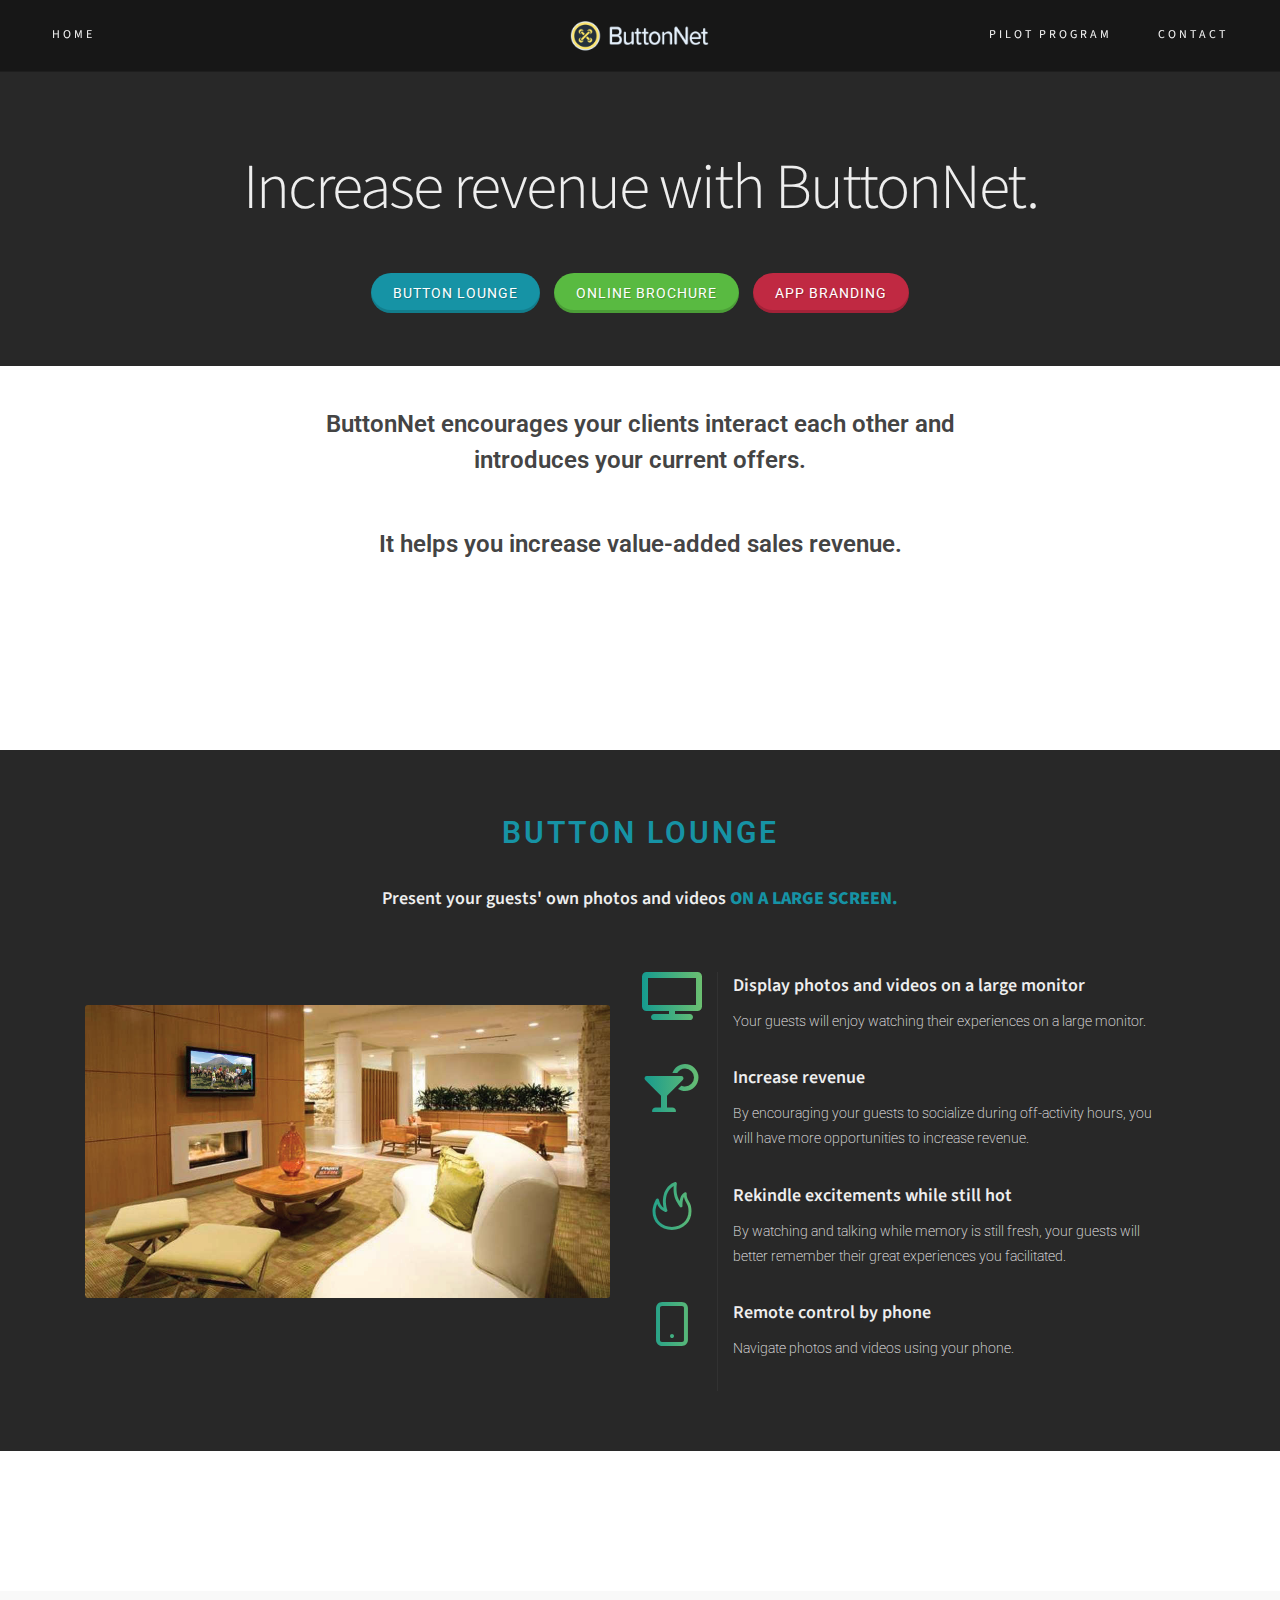
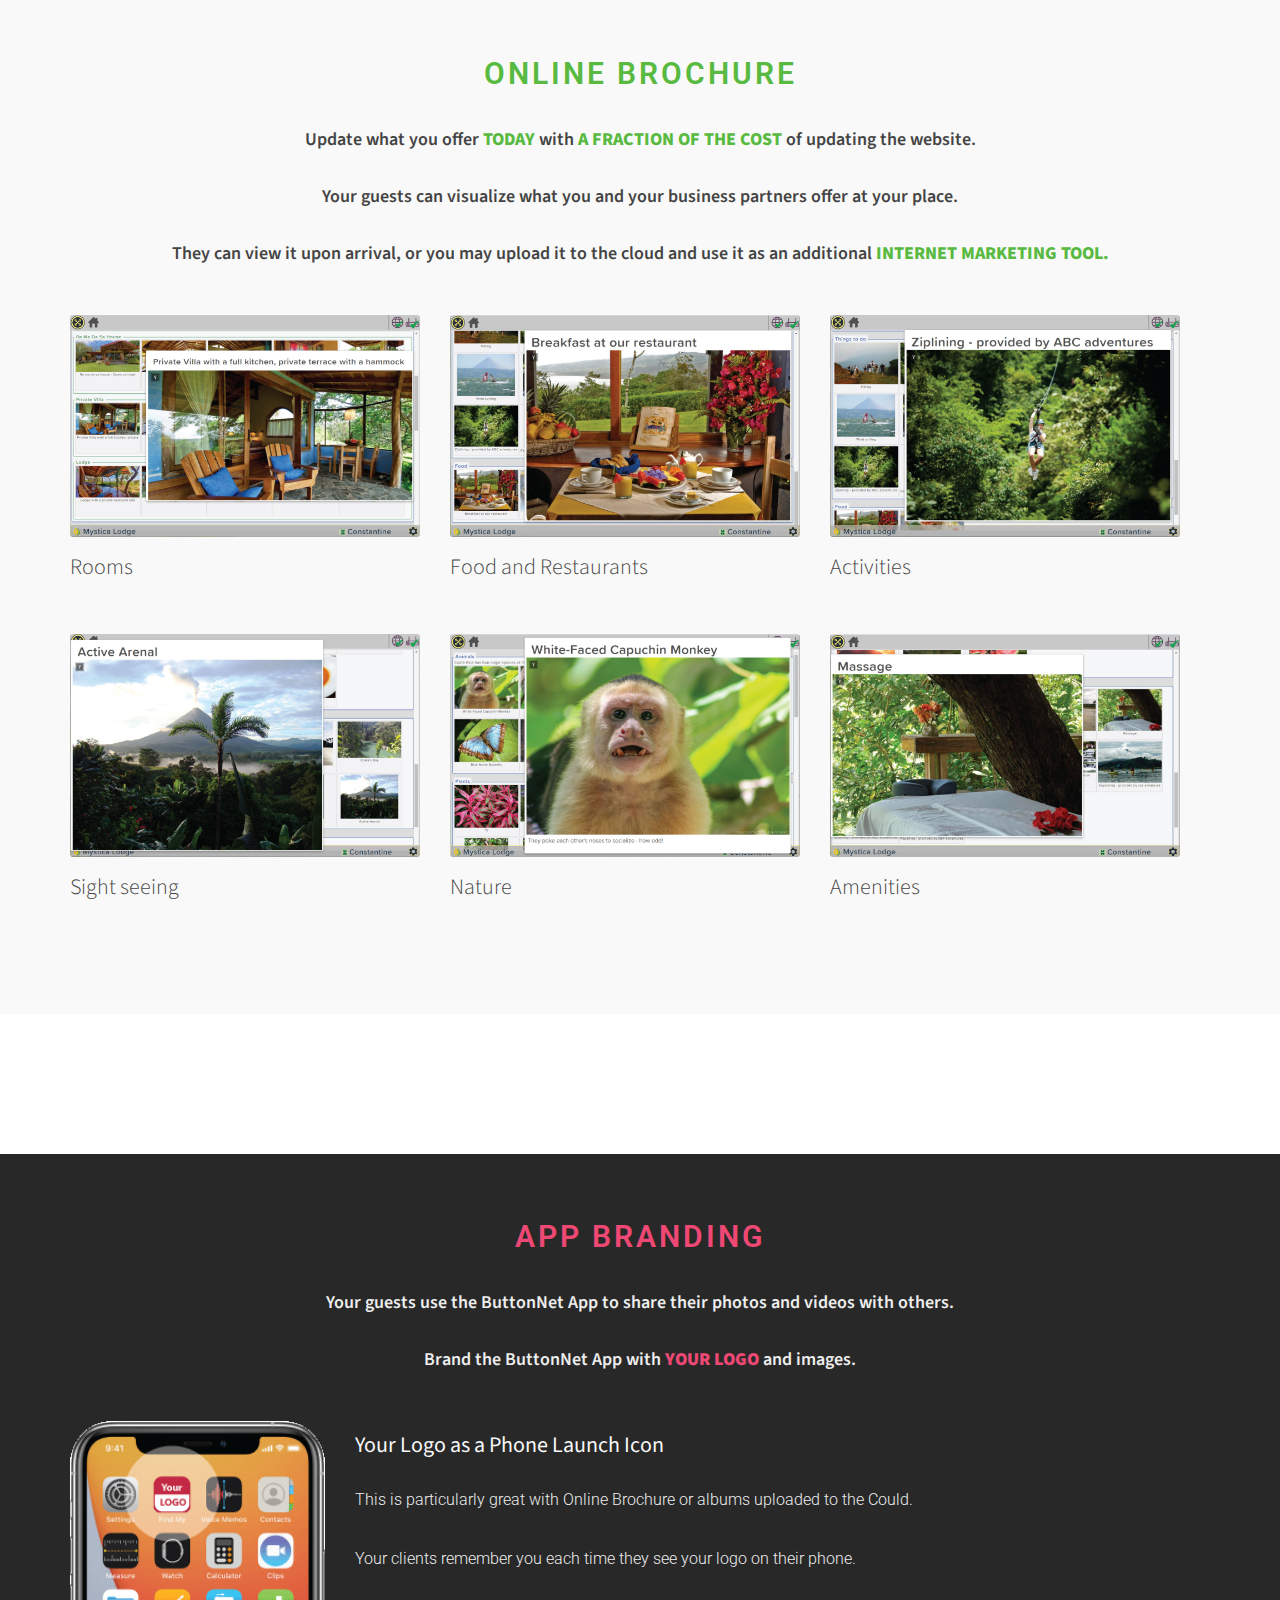
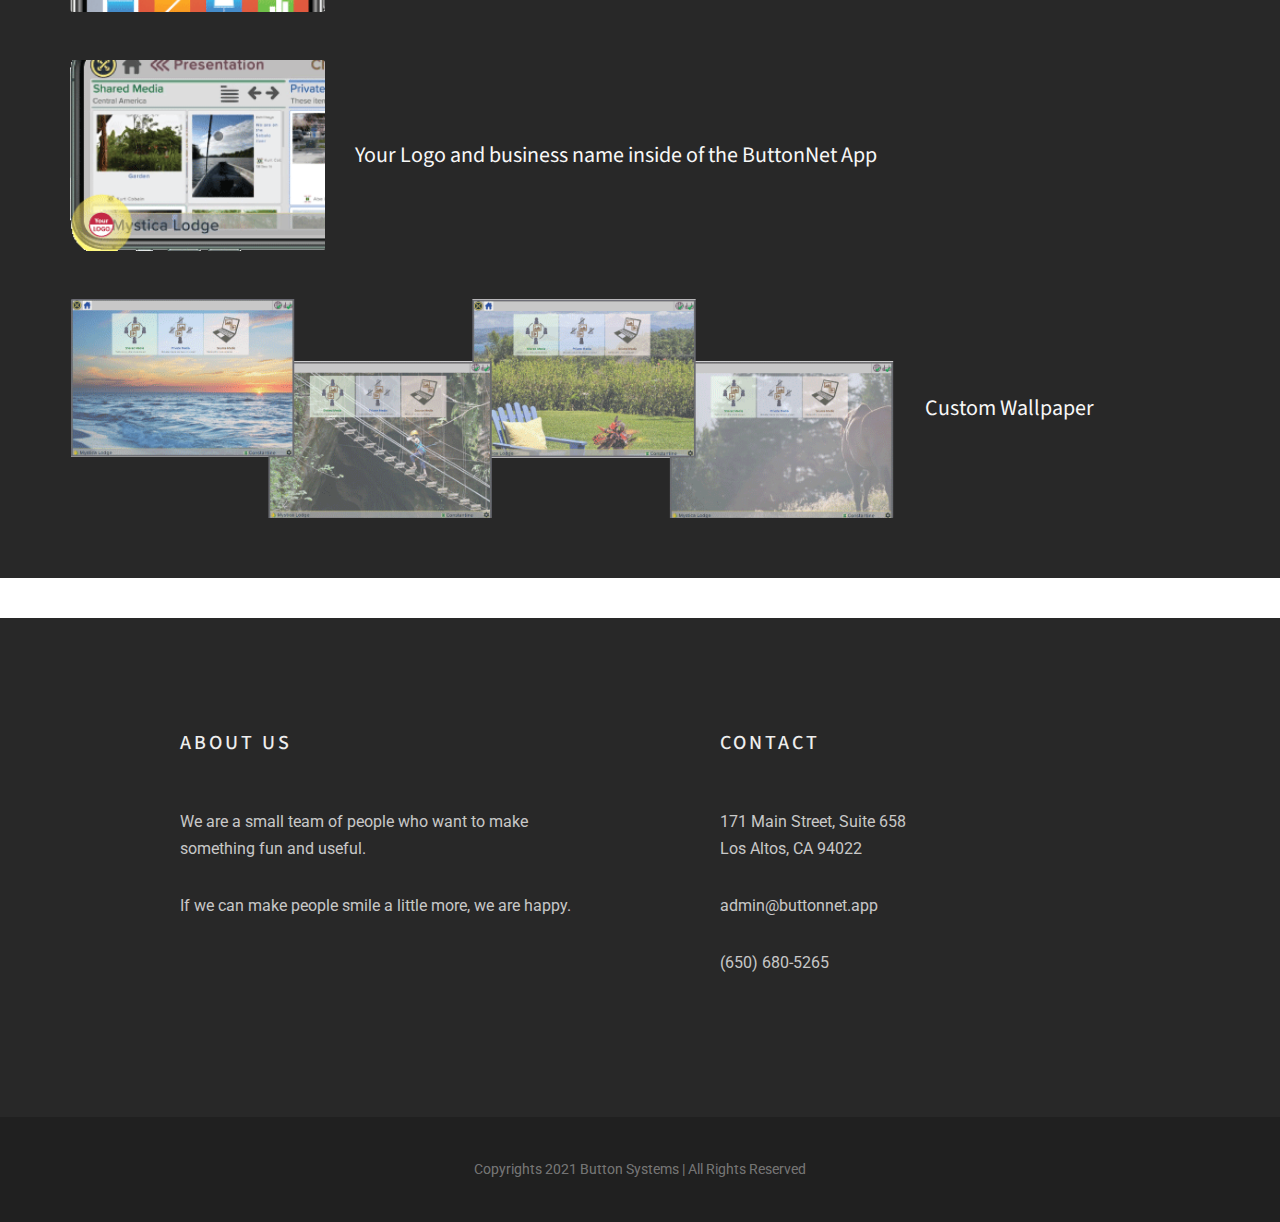
==== commit b9a50901: "Linked home to custom-app pages" ====
--- a/custom-app.html
+++ b/custom-app.html
@@ -157,7 +157,7 @@
 						<h1 class="nott font-weight-light">Increase revenue with ButtonNet.</h1>
 					</div>
 					<div class="w-100 mb-5 text-center">
-						<a href="#section-lounge" class="button button-circle button-3d button-dirtygreen font-weight-normal border-bottom-0 " data-class-xs="" data-class-sm="" data-class-md="button-large" data-class-lg="button-large" data-class-xl="button-large">ButtonNet Lounge</a>					
+						<a href="#section-lounge" class="button button-circle button-3d button-dirtygreen font-weight-normal border-bottom-0 " data-class-xs="" data-class-sm="" data-class-md="button-large" data-class-lg="button-large" data-class-xl="button-large">Button Lounge</a>					
 						<a href="#section-brochure" class="button button-circle button-3d button-green font-weight-normal border-bottom-0 pulse infinite animated" data-class-xs="" data-class-sm="" data-class-md="button-large" data-class-lg="button-large" data-class-xl="button-large">Online Brochure</a>
 
 						<a href="#section-brand" class="button button-circle button-3d button-red font-weight-normal border-bottom-0 pulse infinite animated" data-class-xs="" data-class-sm="" data-class-md="button-large" data-class-lg="button-large" data-class-xl="button-large">App Branding</a>
@@ -269,7 +269,7 @@
 				
 				<div id="section-lounge" class="page-section dark">
 					<div class="section mb-0">
-					<h2 class="text-center text-uppercase ls3 font-body " style="color:#1693A5" >ButtonNet Lounge</h2>
+					<h2 class="text-center text-uppercase ls3 font-body " style="color:#1693A5" >Button Lounge</h2>
 
 					<h4 class="text-center ">Present your guests' own photos and videos <strong  style="color:#1693A5; font-weight:800" class="text-uppercase "> on a large screen.</strong></h4>
 
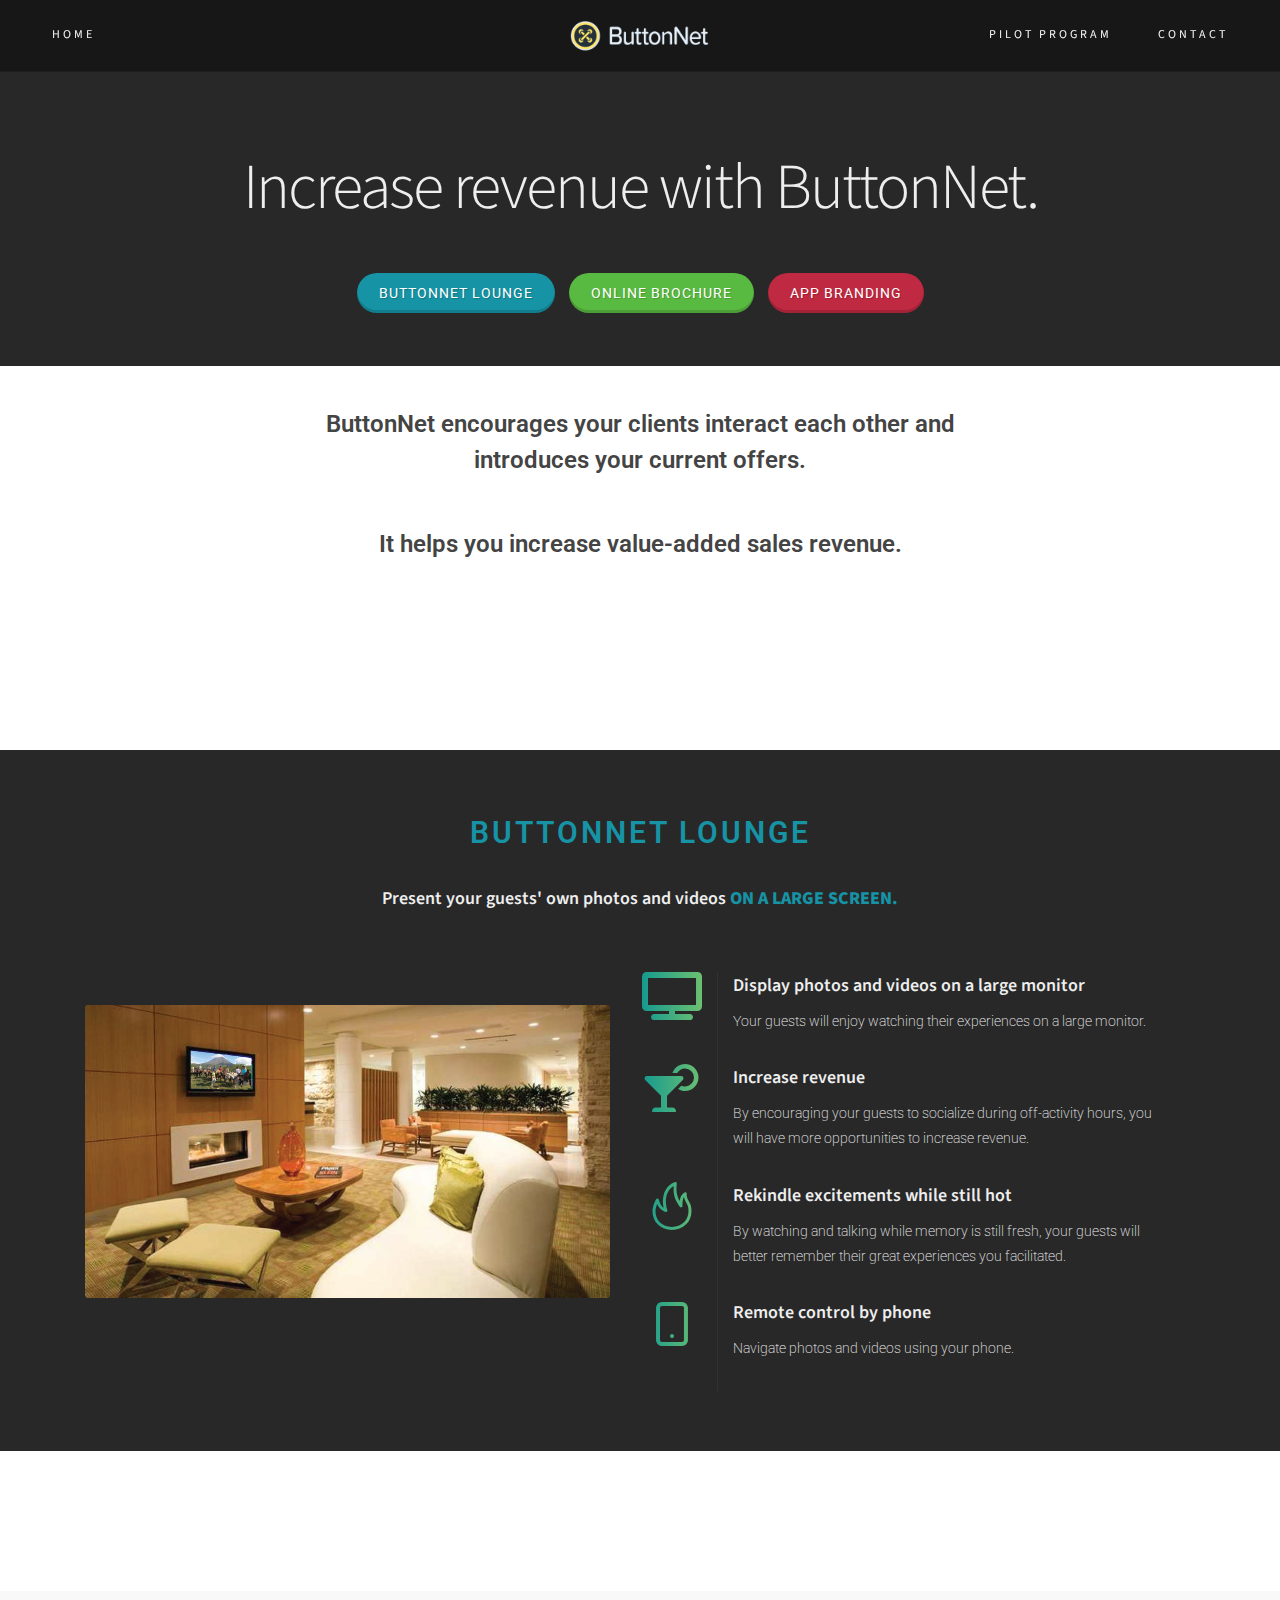
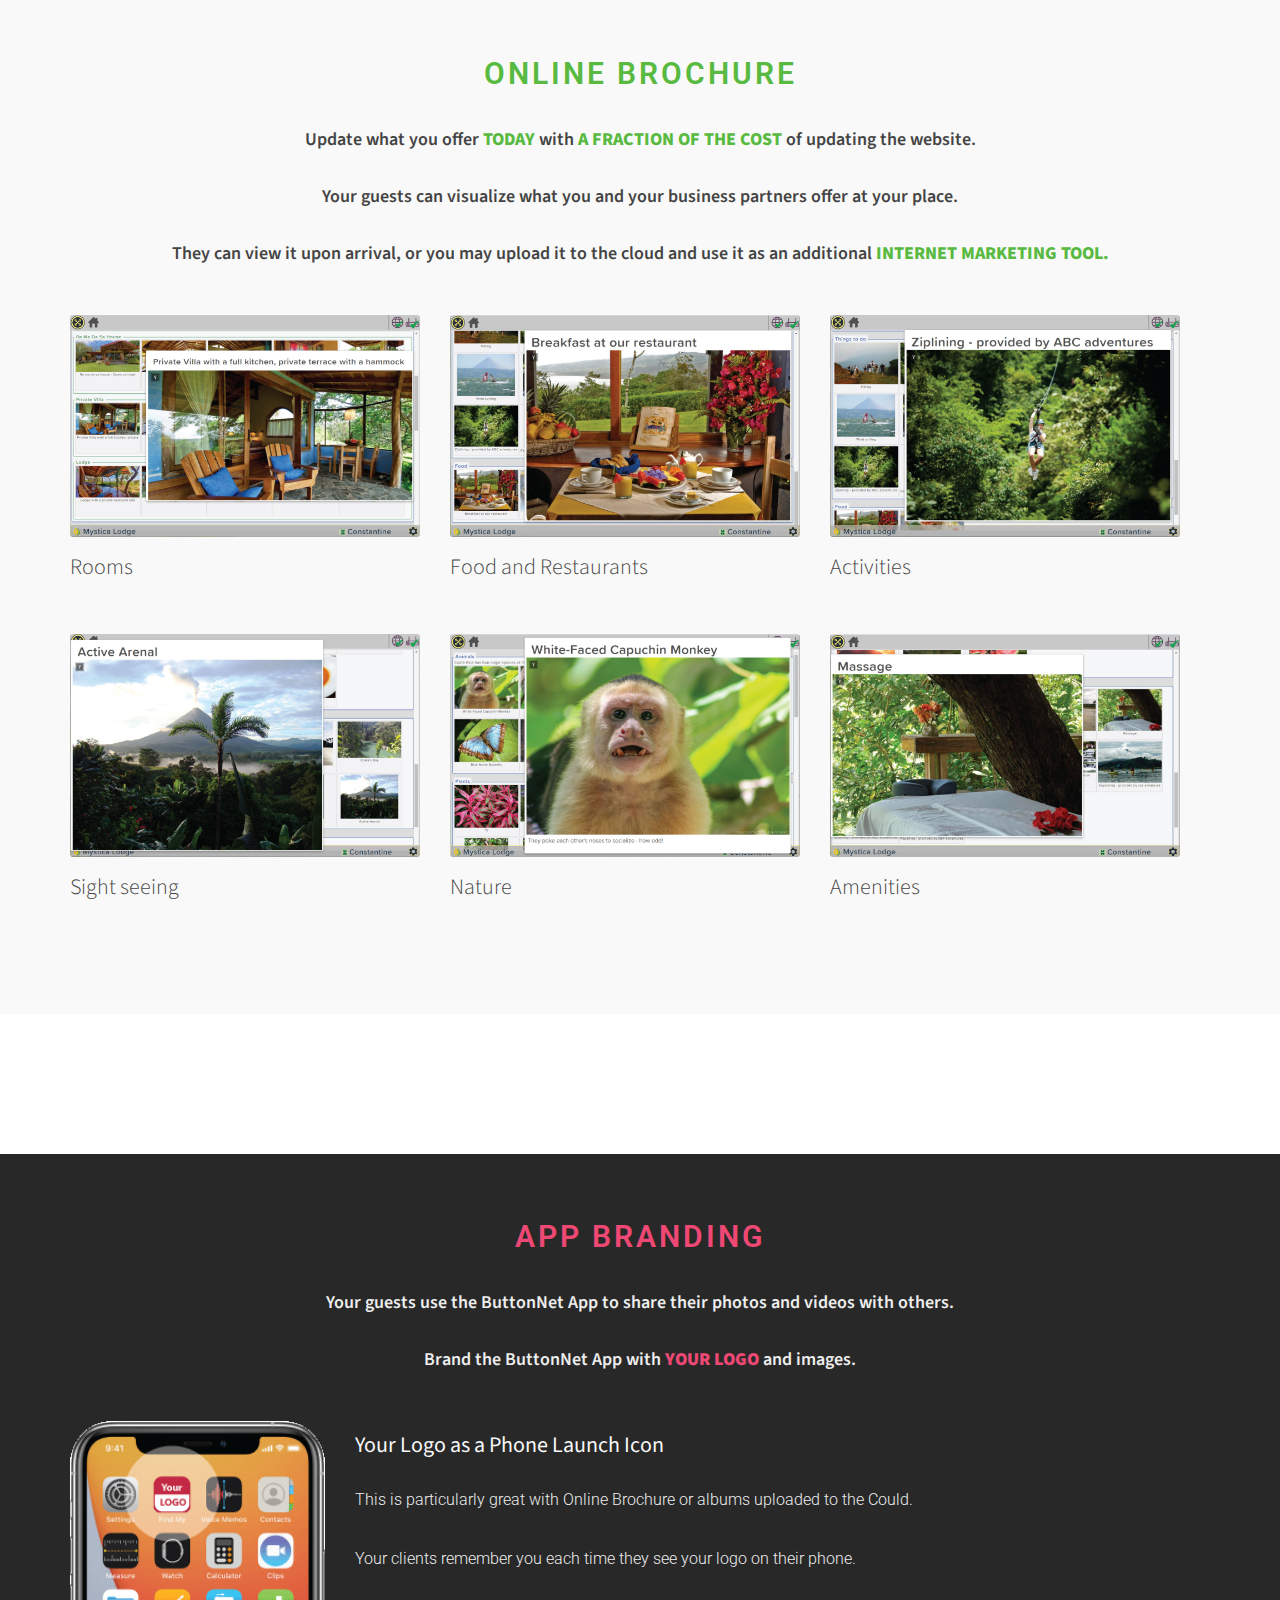
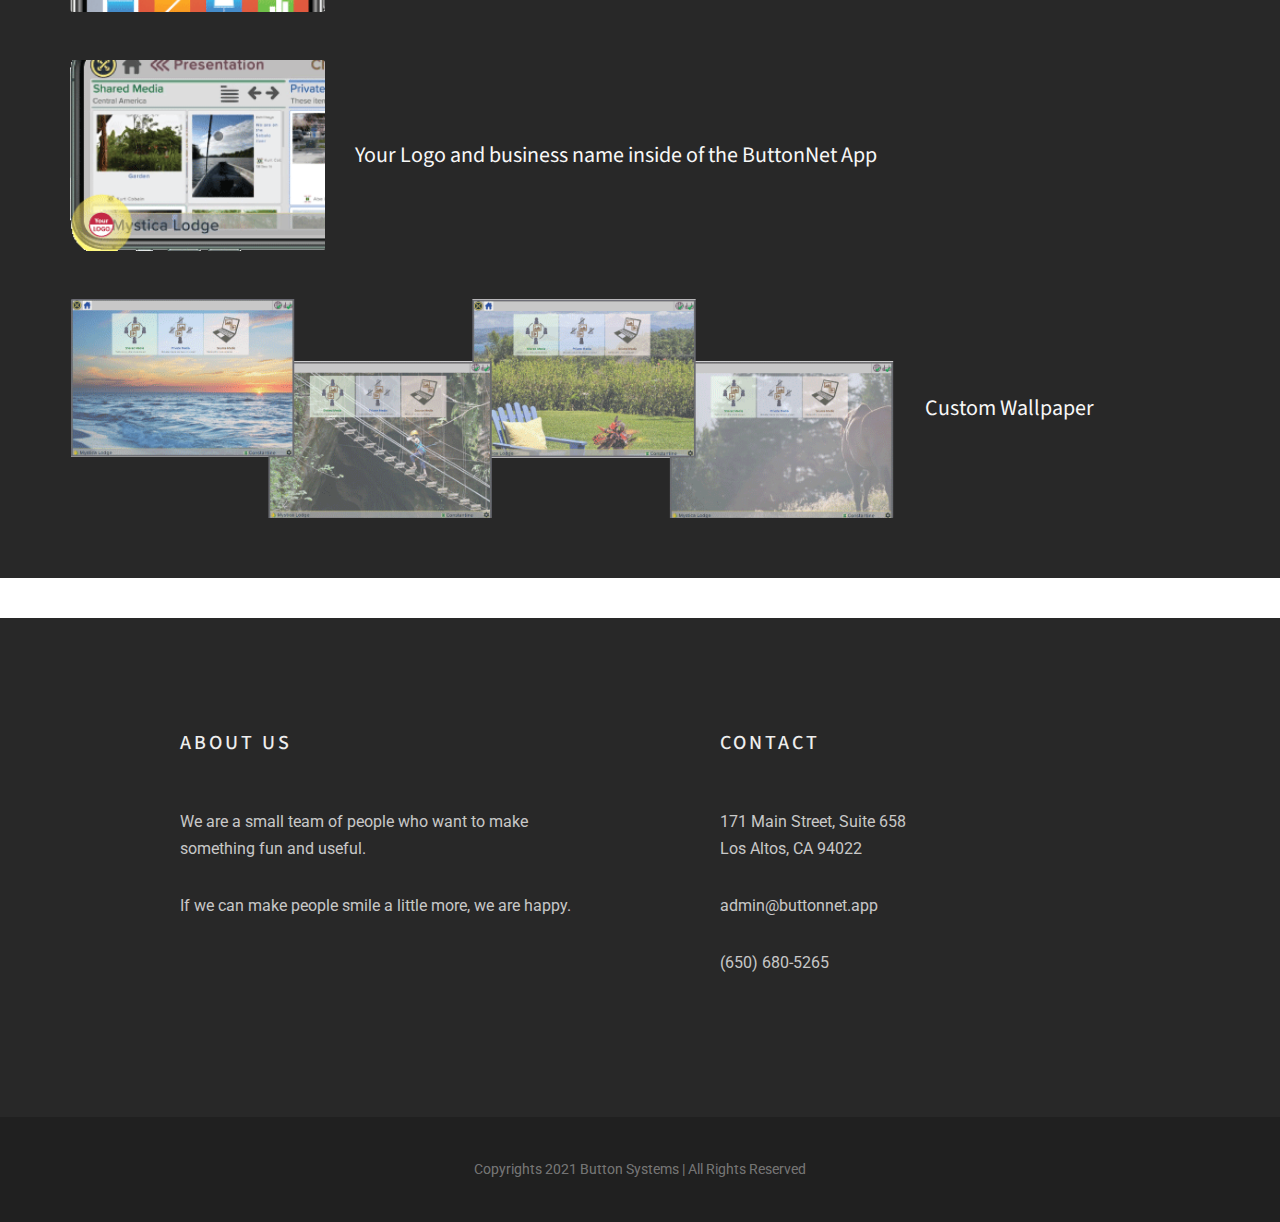
==== commit 673fc161: "Revert to ButtonNet Lounge" ====
--- a/custom-app.html
+++ b/custom-app.html
@@ -157,7 +157,7 @@
 						<h1 class="nott font-weight-light">Increase revenue with ButtonNet.</h1>
 					</div>
 					<div class="w-100 mb-5 text-center">
-						<a href="#section-lounge" class="button button-circle button-3d button-dirtygreen font-weight-normal border-bottom-0 " data-class-xs="" data-class-sm="" data-class-md="button-large" data-class-lg="button-large" data-class-xl="button-large">Button Lounge</a>					
+						<a href="#section-lounge" class="button button-circle button-3d button-dirtygreen font-weight-normal border-bottom-0 " data-class-xs="" data-class-sm="" data-class-md="button-large" data-class-lg="button-large" data-class-xl="button-large">ButtonNet Lounge</a>					
 						<a href="#section-brochure" class="button button-circle button-3d button-green font-weight-normal border-bottom-0 pulse infinite animated" data-class-xs="" data-class-sm="" data-class-md="button-large" data-class-lg="button-large" data-class-xl="button-large">Online Brochure</a>
 
 						<a href="#section-brand" class="button button-circle button-3d button-red font-weight-normal border-bottom-0 pulse infinite animated" data-class-xs="" data-class-sm="" data-class-md="button-large" data-class-lg="button-large" data-class-xl="button-large">App Branding</a>
@@ -269,7 +269,7 @@
 				
 				<div id="section-lounge" class="page-section dark">
 					<div class="section mb-0">
-					<h2 class="text-center text-uppercase ls3 font-body " style="color:#1693A5" >Button Lounge</h2>
+					<h2 class="text-center text-uppercase ls3 font-body " style="color:#1693A5" >ButtonNet Lounge</h2>
 
 					<h4 class="text-center ">Present your guests' own photos and videos <strong  style="color:#1693A5; font-weight:800" class="text-uppercase "> on a large screen.</strong></h4>
 
--- a/css/custom.css
+++ b/css/custom.css
@@ -4,6 +4,33 @@
 	Add all your Custom Styled CSS here for New Styles or
 	Overwriting Default Theme Styles for Better Handling Updates
 -----------------------------------------------------------------*/
+
+video#two-minute-tale ,
+video#eight-minute-tale {
+  display:                            none;
+  width:                              100%;
+}
+div#exit-video-overlay {
+  width:                              100%;
+  height:                            240px;
+  margin-left:                        auto;
+  margin-right:                       auto;
+  position:                       absolute;
+  top:                                 0px;
+  background: linear-gradient(rgba(0,0,0,0.5),rgba(0,0,0,0));
+  display:                            none; 
+}
+img#exit-video-x {
+  cursor:                          pointer;
+  width:                              56px;
+  height:                             56px;
+  float:                             right;
+  padding:                             8px;
+}
+div.overvid-caption > img {
+  cursor:                          pointer;
+}
+
 
   .slider-element h2.top-line-text {
 		font-size:                        52px;
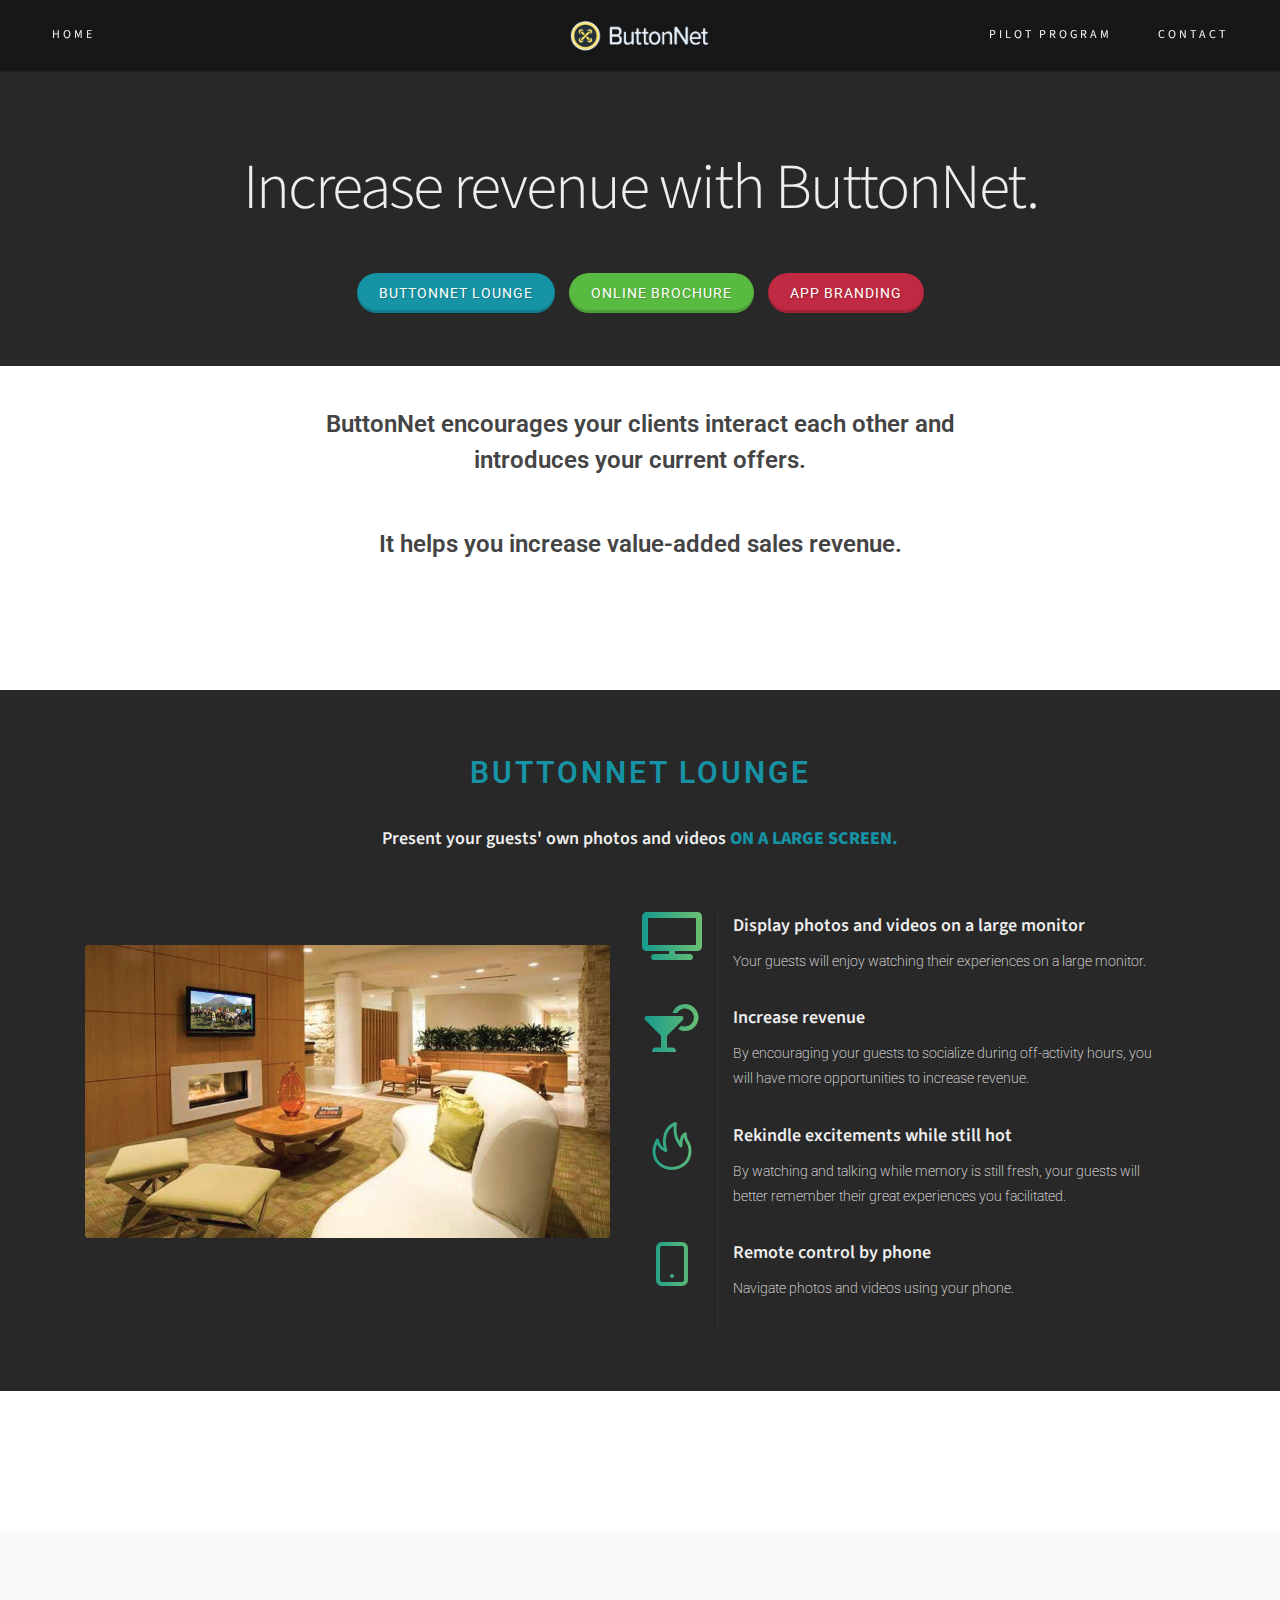
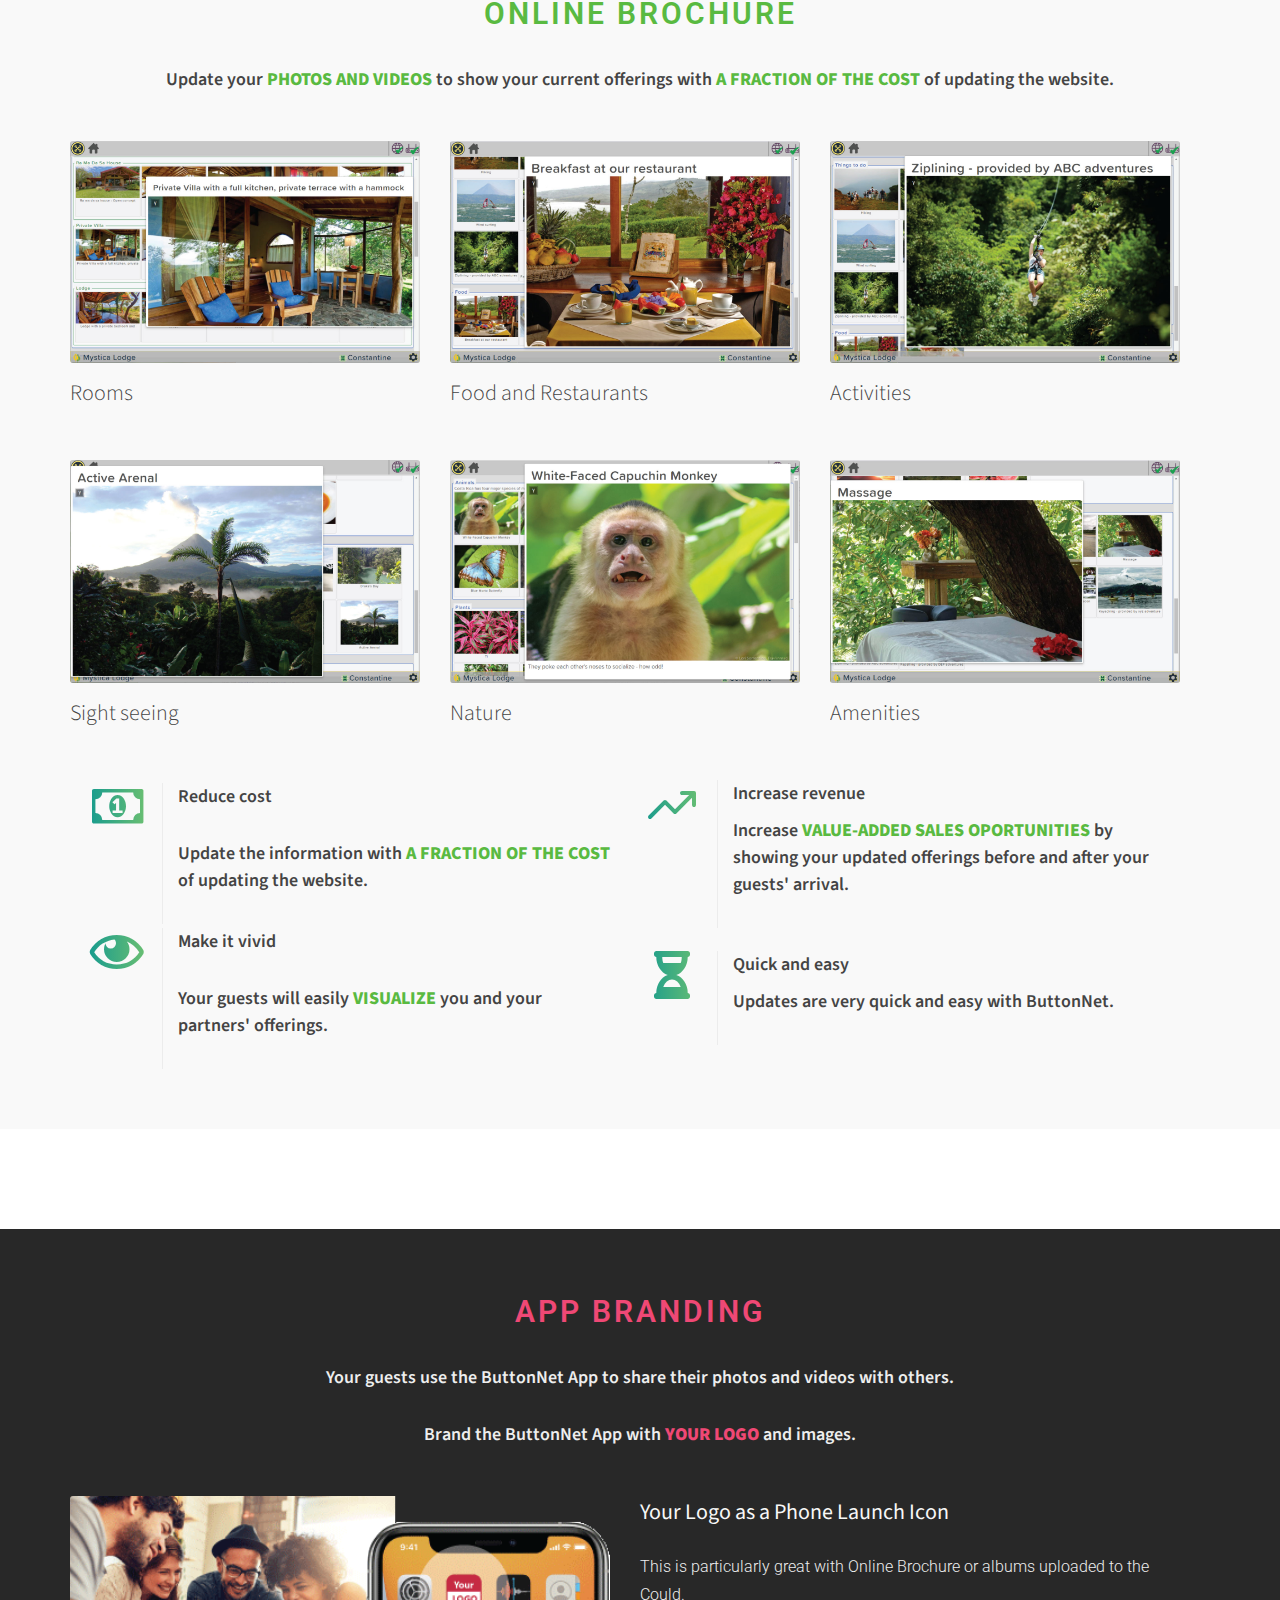
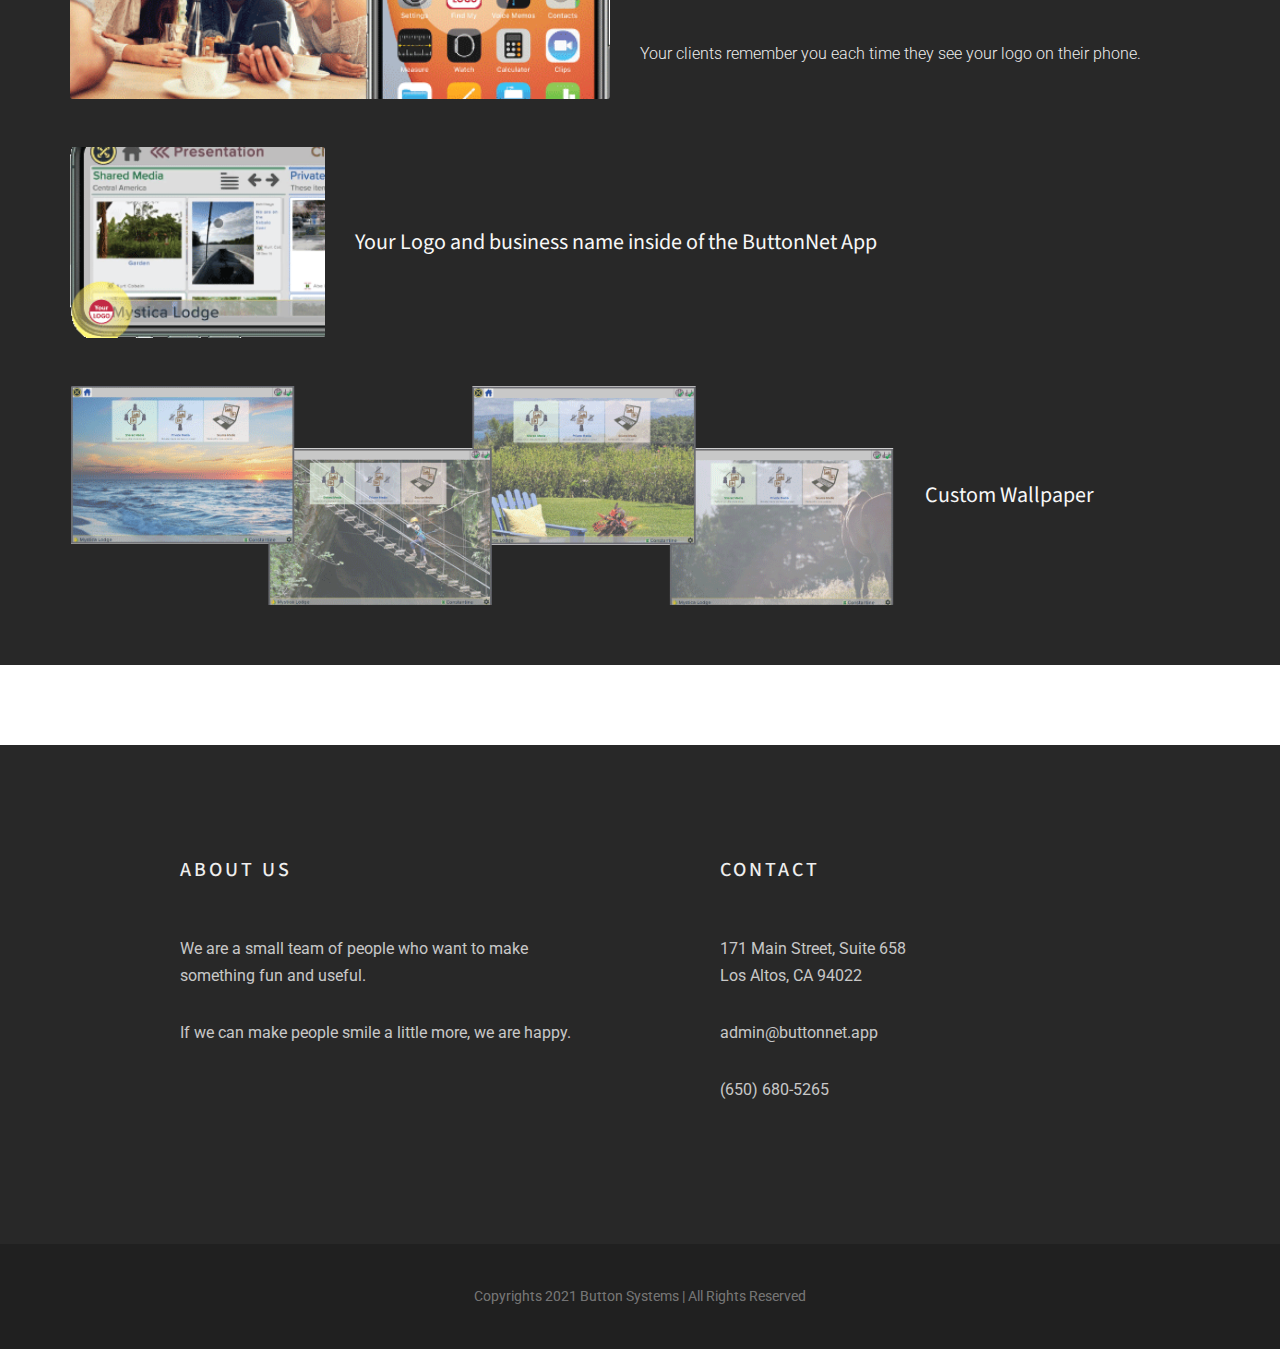
==== commit 3df26fa9: "Updated video posters" ====
--- a/custom-app.html
+++ b/custom-app.html
@@ -94,8 +94,8 @@
 						<!-- Logo
 						============================================= -->
 						<div id="logo" class="order-lg-2 col-auto px-0 mr-lg-0">
-							<a href="#thetop" class="standard-logo" data-dark-logo="one-page/images/buttonflat-short-lite-wider-gap-70h.png"><img src="one-page/images/buttonflat-short-lite-wider-gap-70h.png"  alt="ButtonNet Logo"></a>
-							<a href="#thetop" class="retina-logo" data-dark-logo="one-page/images/buttonflat-short-lite-wider-gap-70h.png"><img src="one-page/images/buttonflat-short-lite-wider-gap-70h.png" alt="ButtonNet Logo"></a>
+							<a href="./index.html" class="standard-logo" data-dark-logo="one-page/images/buttonflat-short-lite-wider-gap-70h.png"><img src="one-page/images/buttonflat-short-lite-wider-gap-70h.png"  alt="ButtonNet Logo"></a>
+							<a href="./index.html" class="retina-logo" data-dark-logo="one-page/images/buttonflat-short-lite-wider-gap-70h.png"><img src="one-page/images/buttonflat-short-lite-wider-gap-70h.png" alt="ButtonNet Logo"></a>
 						</div><!-- #logo end -->
 
 						<div id="primary-menu-trigger">
@@ -157,7 +157,7 @@
 						<h1 class="nott font-weight-light">Increase revenue with ButtonNet.</h1>
 					</div>
 					<div class="w-100 mb-5 text-center">
-						<a href="#section-lounge" class="button button-circle button-3d button-dirtygreen font-weight-normal border-bottom-0 " data-class-xs="" data-class-sm="" data-class-md="button-large" data-class-lg="button-large" data-class-xl="button-large">ButtonNet Lounge</a>					
+						<a href="#section-lounge" class="button button-circle button-3d button-dirtygreen font-weight-normal border-bottom-0  pulse infinite animated" data-class-xs="" data-class-sm="" data-class-md="button-large" data-class-lg="button-large" data-class-xl="button-large">ButtonNet Lounge</a>					
 						<a href="#section-brochure" class="button button-circle button-3d button-green font-weight-normal border-bottom-0 pulse infinite animated" data-class-xs="" data-class-sm="" data-class-md="button-large" data-class-lg="button-large" data-class-xl="button-large">Online Brochure</a>
 
 						<a href="#section-brand" class="button button-circle button-3d button-red font-weight-normal border-bottom-0 pulse infinite animated" data-class-xs="" data-class-sm="" data-class-md="button-large" data-class-lg="button-large" data-class-xl="button-large">App Branding</a>
@@ -268,7 +268,7 @@
 				</div> -->
 				
 				<div id="section-lounge" class="page-section dark">
-					<div class="section mb-0">
+					<div class="section mb-0 my-0">
 					<h2 class="text-center text-uppercase ls3 font-body " style="color:#1693A5" >ButtonNet Lounge</h2>
 
 					<h4 class="text-center ">Present your guests' own photos and videos <strong  style="color:#1693A5; font-weight:800" class="text-uppercase "> on a large screen.</strong></h4>
@@ -366,10 +366,7 @@
 					<div class="section mb-0">
 					<h2 class="text-center text-uppercase ls3 font-body " style="color:rgb(89,186,65)" >Online Brochure</h2>
 
-					<h4 class="text-center  ">Update what you offer <strong  style="color:rgb(89,186,65); font-weight:800" class="text-uppercase ">TODAY</strong> with <strong  style="color:rgb(89,186,65); font-weight:800" class="text-uppercase "> a fraction of the cost</strong> of updating the website.</h4>
-					<h4 class="text-center "> Your guests can visualize what you and your business partners offer at your place.</h4>					
-					<h4 class="text-center ">They can view it upon arrival, or you may upload it to the cloud and use it as an additional <strong  style="color:rgb(89,186,65); font-weight:800" class="text-uppercase "> Internet Marketing Tool. </strong></h4>
-
+					<h4 class="text-center  ">Update your <strong  style="color:rgb(89,186,65); font-weight:800" class="text-uppercase ">photos and videos</strong> to show your current offerings with <strong  style="color:rgb(89,186,65); font-weight:800" class="text-uppercase "> a fraction of the cost</strong> of updating the website.</h4>
 
 
 						<div class="container clearfix">
@@ -451,8 +448,82 @@
 							</div>
 
 						</div>
-					</div>
-
+						
+						
+						<div class="container clearfix">
+							<div class="grid-inner row align-items-center">
+								<div class="col-lg-6 mt-3 mt-lg-0">									
+									<div class="row align-items-stretch grid-border clearfix">
+										<div class="col-2">
+											<div class="feature-box fbox-center fbox-dark fbox-plain">
+												<div class="fbox-icon">
+													<i class="icon-money op-gradient-icon"></i>
+												</div>
+											</div>	
+										</div>
+										<div class="col-10 font-weight-light"  style=" text-align:left;" >											
+											<h4 >Reduce cost</h4>
+											<h4>Update the information with <strong  style="color:rgb(89,186,65); font-weight:800" class="text-uppercase "> a fraction of the cost</strong> of updating the website.</h4>
+										</div>
+									</div>
+								</div>
+								
+								<div class="col-lg-6 mt-3 mt-lg-0">	
+									<div class="row align-items-stretch grid-border clearfix">
+										<div class="col-2">
+											<div class="feature-box fbox-center fbox-dark fbox-plain">
+												<div class="fbox-icon">
+													<i class="icon-line-trending-up op-gradient-icon"></i>
+												</div>
+											</div>	
+										</div>
+										<div class="col-10 font-weight-light"  style=" text-align:left;" >											
+											<h4 style="margin-bottom:10px;" >Increase revenue</h4>
+											<h4>Increase <strong  style="color:rgb(89,186,65); font-weight:800" class="text-uppercase ">value-added sales oportunities </strong> 
+											by showing your updated offerings before and after your guests' arrival. </h4>
+											
+										</div>
+									</div>
+								</div>
+							</div>
+							
+							<div class="grid-inner row align-items-center">
+							
+								<div class="col-lg-6 mt-3 mt-lg-0">								
+									<div class="row align-items-stretch grid-border clearfix">
+										<div class="col-2">
+											<div class="feature-box fbox-center fbox-dark fbox-plain">
+												<div class="fbox-icon">
+													<i class="icon-eye1 op-gradient-icon"></i>
+												</div>
+											</div>	
+										</div>
+										<div class="col-10 font-weight-light"  style=" text-align:left;" >											
+											<h4 > Make it vivid</h4>					
+											<h4 > Your guests will easily <strong  style="color:rgb(89,186,65); font-weight:800" class="text-uppercase ">visualize</strong> you and your partners' offerings.</h4>					
+										
+										</div>
+									</div>									
+								</div>
+								
+								<div class="col-lg-6 mt-3 mt-lg-0">									
+									<div class="row align-items-stretch grid-border clearfix">
+											<div class="col-2">
+												<div class="feature-box fbox-center fbox-dark fbox-plain">
+													<div class="fbox-icon">
+														<i class="icon-hourglass-half op-gradient-icon"></i>
+													</div>
+												</div>	
+											</div>
+											<div class="col-10 font-weight-light"  style=" text-align:left;" >											
+													<h4 style="margin-bottom:10px;" >Quick and easy</h4>
+													<h4>Updates are very quick and easy with ButtonNet.</h4>
+											</div>
+									</div>	
+									
+								</div>	
+							</div>
+					</div>
 
 				</div>
 				
@@ -470,12 +541,12 @@
 							<div class="row posts-md mt-5 col-mb-50 mb-0">
 
 									<div class="grid-inner row align-items-center">
-										<div class="col-lg-3">
-											<div class="entry-image">
-												<a href="#"><img src="one-page/images/custom/yourlogo-phone-icon.png" alt="Paris"></a>
-											</div>
-										</div>
-										<div class="col-lg-9 mt-3 mt-lg-0">
+										<div class="col-lg-6">
+											<div class="entry-image">
+												<a href="#"><img src="one-page/images/custom/your-logo-friends.png" alt="Your logo"></a>
+											</div>
+										</div>
+										<div class="col-lg-6 mt-3 mt-lg-0">
 											<!-- <span class="before-heading font-normal">Press &amp; Media</span> -->
 											<div class="entry-title nott">
 												<h3 class="font-weight-normal"><a href="#">Your Logo as a Phone Launch Icon</a> </h3> <br/>
